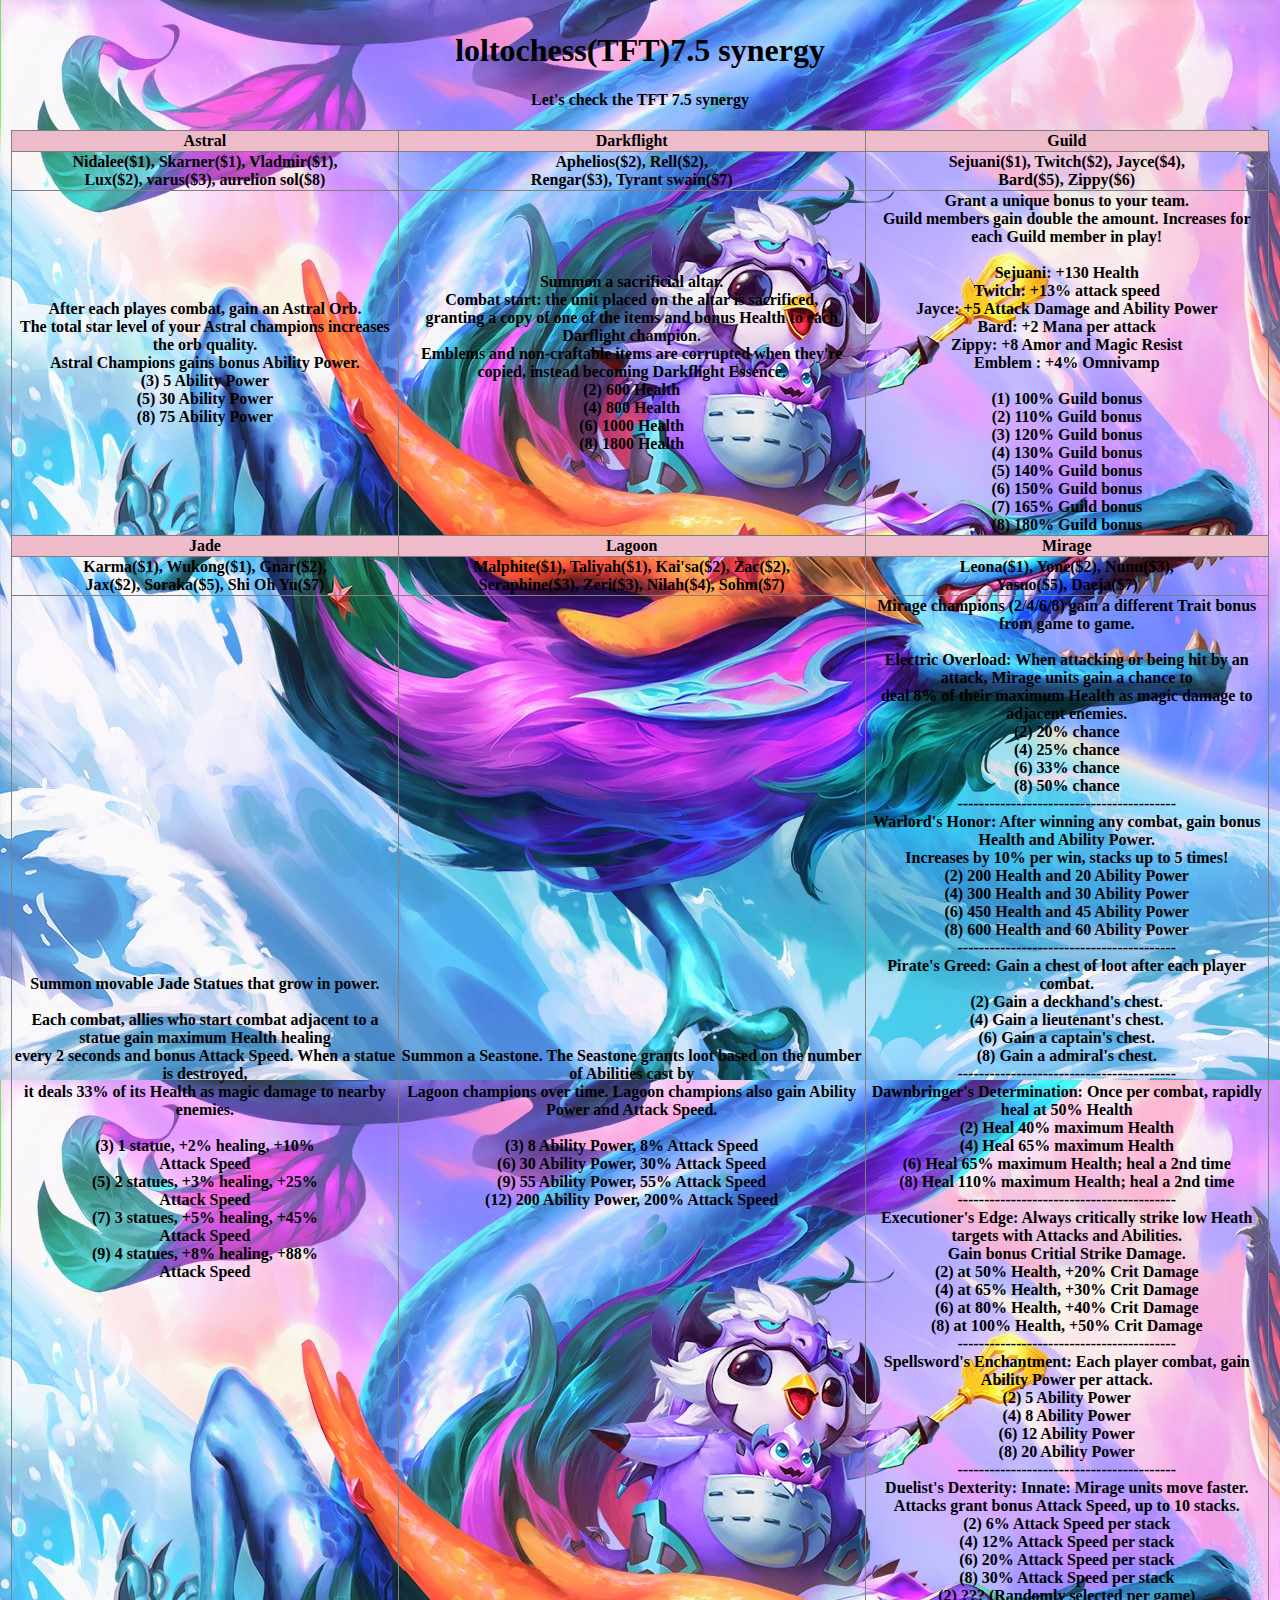
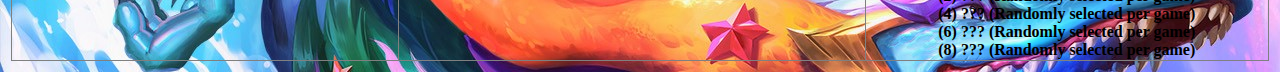
==== index_2.html @ e3ae06b5 "Add files via upload" ====
<!DOCTYPE html>
<html lang="ja">

<head>
	<meta charset="UTF=8">
	<meta name="viewport" content="width=device-width, innitial scale=1.0">
	<link rel="stylesheet" href="./style.css">
	<title>loltochess synergy</title>
</head>

<body>
	<h1>loltochess(TFT)7.5 synergy</h1>
	<h4>Let's check the TFT 7.5 synergy</h4>

<table border=1 id="trait">


<tr class="synergy">
		<th>Astral</th>
		<th>Darkflight</th>
		<th>Guild</th>
</tr>
<tr class="name">
		<th>
			Nidalee($1), 
			Skarner($1), 
			Vladmir($1), <br>
			Lux($2), 
			varus($3), 
			aurelion sol($8) 
		</th>
		<th>
				Aphelios($2), 
				Rell($2), <br>
				Rengar($3), 
				Tyrant swain($7)
		</th>
		<th>
				Sejuani($1), 
				Twitch($2), 
				Jayce($4),<br> 
				Bard($5),
				Zippy($6)
		</th>
	<tr class="Description">
		<th>
				After each playes combat, gain an Astral Orb. <br>
				The total star level of your Astral champions increases the orb quality.<br>
				Astral Champions gains bonus Ability Power.<br>
				(3) 5    Ability Power<br>
				(5) 30  Ability Power<br>
				(8) 75   Ability Power
		</th>
		<th>
				Summon a sacrificial altar.<br>
				Combat start: the unit placed on the altar is sacrificed, <br>
				granting a copy of one of the items and bonus Health to each Darflight champion.<br>
				Emblems and non-craftable items are corrupted when they're copied, instead becoming Darkflight Essence.<br>
				(2) 600  Health <br>
				(4) 800  Health <br>
				(6) 1000 Health <br>
				(8) 1800 Health 
		</th>
		<th>
				Grant a unique bonus to your team. <br>
				Guild members gain double the amount. Increases for each Guild member in play!<br>
				<br>

				Sejuani: +130 Health <br>
				Twitch: +13% attack speed <br>
				Jayce: +5 Attack Damage and Ability Power <br>
				Bard: +2 Mana per attack <br>
				Zippy: +8 Amor and Magic Resist <br>
				Emblem : +4% Omnivamp<br>
				<br>

				  (1) 100%  Guild bonus<br>
				  (2) 110%  Guild bonus<br>
				  (3) 120% Guild bonus<br>
				  (4) 130% Guild bonus<br>
				  (5) 140% Guild bonus<br>
				  (6) 150% Guild bonus<br>
				  (7) 165% Guild bonus<br>
				  (8) 180% Guild bonus
		</th>
	</tr>
</tr>
<tr class="synergy">
		<th>Jade</th>
		<th>Lagoon</th>
		<th>Mirage</th>
</tr>
<tr class="name">
		<th>
			Karma($1), 
			Wukong($1), 
			Gnar($2), <br>
			Jax($2), 
			Soraka($5), 
			Shi Oh Yu($7)
		</th>
		<th>
			Malphite($1), 
			Taliyah($1), 
			Kai'sa($2), 
			Zac($2), <br>
			Seraphine($3), 
			Zeri($3), 
			Nilah($4), 
			Sohm($7)
		</th>
		<th>
			Leona($1), 
			Yone($2), 
			Nunu($3), <br>
			Yasuo($5), 
			Daeja($7)
		</th>
</tr>
<tr class="Description">
	<th>
		Summon movable Jade Statues that grow in power.<br>
			<br>
			Each combat, allies who start combat adjacent to a statue gain maximum Health healing 
			<br>every 2 seconds and bonus Attack Speed. When a statue is destroyed,<br>
			 it deals 33% of its Health as magic damage to nearby enemies.
			 <br><br>
			 (3) 1 statue,   +2% healing, +10% <br>Attack Speed<br>
			 (5) 2 statues, +3% healing, +25% <br>Attack Speed<br>
			 (7) 3 statues, +5% healing, +45% <br>Attack Speed<br>
			 (9) 4 statues, +8% healing, +88% <br>Attack Speed
	</th>
	<th>
		Summon a Seastone. The Seastone grants loot based on the number of Abilities cast by<br>
			Lagoon champions over time. Lagoon champions also gain Ability Power and Attack Speed.<br>
			<br>
			(3) 8      Ability Power, 8% Attack Speed<br>
			(6) 30    Ability Power, 30% Attack Speed<br>
			(9) 55     Ability Power, 55% Attack Speed<br>
			(12) 200 Ability Power, 200% Attack Speed
	</th>
	<th>
		Mirage champions (2/4/6/8) gain a different Trait bonus from game to game.<br>
		<br>
		Electric Overload: When attacking or being hit by an attack, Mirage units gain a chance to<br> 
		deal 8% of their maximum Health as magic damage to adjacent enemies.<br>
		(2) 20% chance<br>
		(4) 25% chance<br>
		(6) 33% chance<br>
		(8) 50% chance<br>


		-----------------------------------------<br>
		Warlord's Honor: After winning any combat, gain bonus Health and Ability Power.<br>
		Increases by 10% per win, stacks up to 5 times!<br>
		(2) 200 Health and 20 Ability Power<br>
		(4) 300 Health and 30 Ability Power<br>
		(6) 450 Health and 45 Ability Power<br>
		(8) 600 Health and 60 Ability Power<br>
		-----------------------------------------<br>
		Pirate's Greed: Gain a chest of loot after each player combat.<br>
		(2) Gain a deckhand's chest.<br>
		(4) Gain a lieutenant's chest.<br>
		(6) Gain a captain's chest.<br>
		(8) Gain a admiral's chest.<br>
		-----------------------------------------<br>
		Dawnbringer's Determination: Once per combat, rapidly heal at 50% Health<br>
		(2) Heal 40% maximum Health<br>
		(4) Heal 65% maximum Health<br>
		(6) Heal 65% maximum Health; heal a 2nd time<br>
		(8) Heal 110% maximum Health; heal a 2nd time<br>
		-----------------------------------------<br>
		Executioner's Edge: Always critically strike low Heath targets with Attacks and Abilities. <br>Gain bonus Critial Strike Damage.<br>
		(2) at 50% Health, +20% Crit Damage<br>
		(4) at 65% Health, +30% Crit Damage<br>
		(6) at 80% Health, +40% Crit Damage<br>
		(8) at 100% Health, +50% Crit Damage<br>
		-----------------------------------------<br>
		Spellsword's Enchantment: Each player combat, gain Ability Power per attack.<br>
		(2) 5 Ability Power<br>
		(4) 8 Ability Power<br>
		(6) 12 Ability Power<br>
		(8) 20 Ability Power<br>
		-----------------------------------------<br>
		Duelist's Dexterity: Innate: Mirage units move faster.<br>
		Attacks grant bonus Attack Speed, up to 10 stacks.<br>
		(2) 6% Attack Speed per stack<br>
		(4) 12% Attack Speed per stack<br>
		(6) 20% Attack Speed per stack<br>
		(8) 30% Attack Speed per stack<br>
		(2) ??? (Randomly selected per game)<br>
		(4) ??? (Randomly selected per game)<br>
		(6) ??? (Randomly selected per game)<br>
		(8) ??? (Randomly selected per game)<br>
	</th>
</tr>
















</table>
</body>
</html>
---- style.css ----
h1{
	text-align: center;
	font-family: 'DynaPuff', cursive;
	font-style: bold;
	color: ;
}


body{
	background-image: url("./pictures/tft_2.jpg");
	color: ;
	font-family: 'DynaPuff', cursive;
	text-align: center;
	padding: 3px;
}


table{
	border-collapse: collapse;
}

.synergy{
	background-color: #eebbcb;
}


.name{
	background-color: ;
}
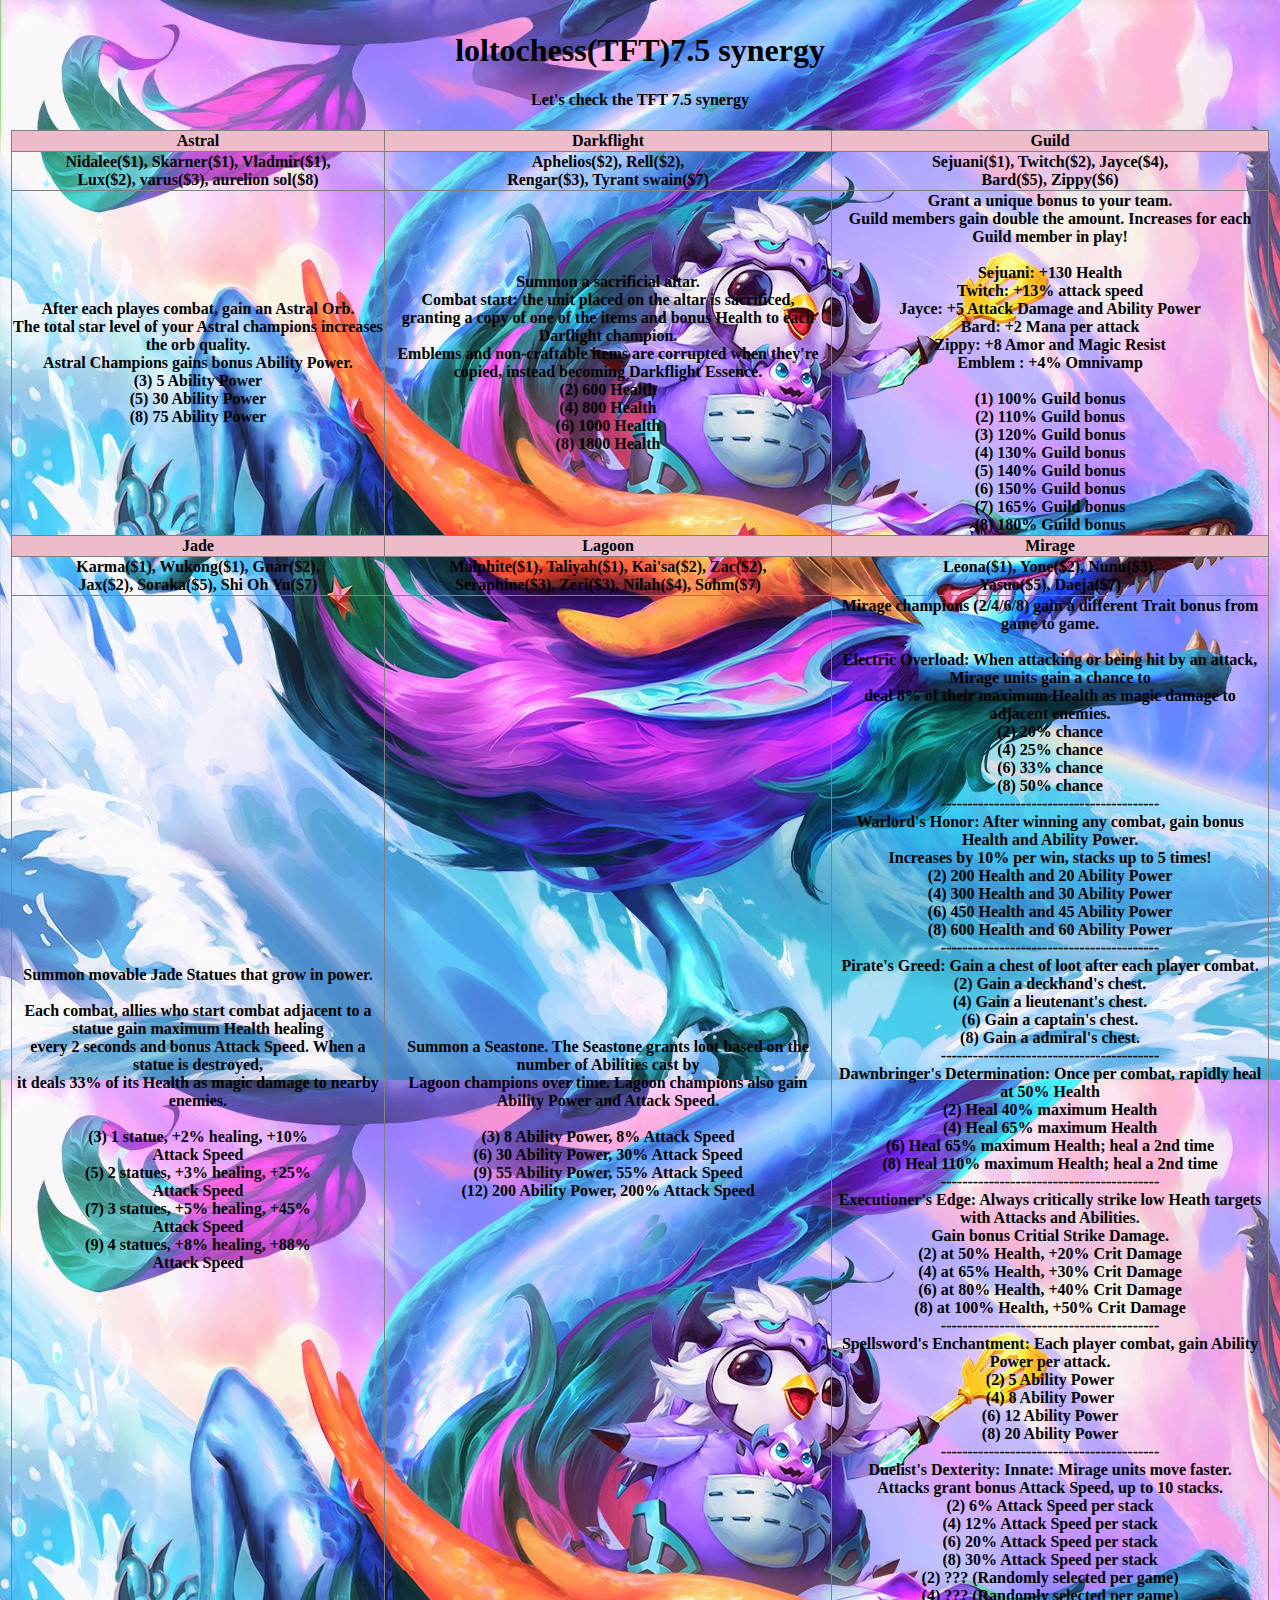
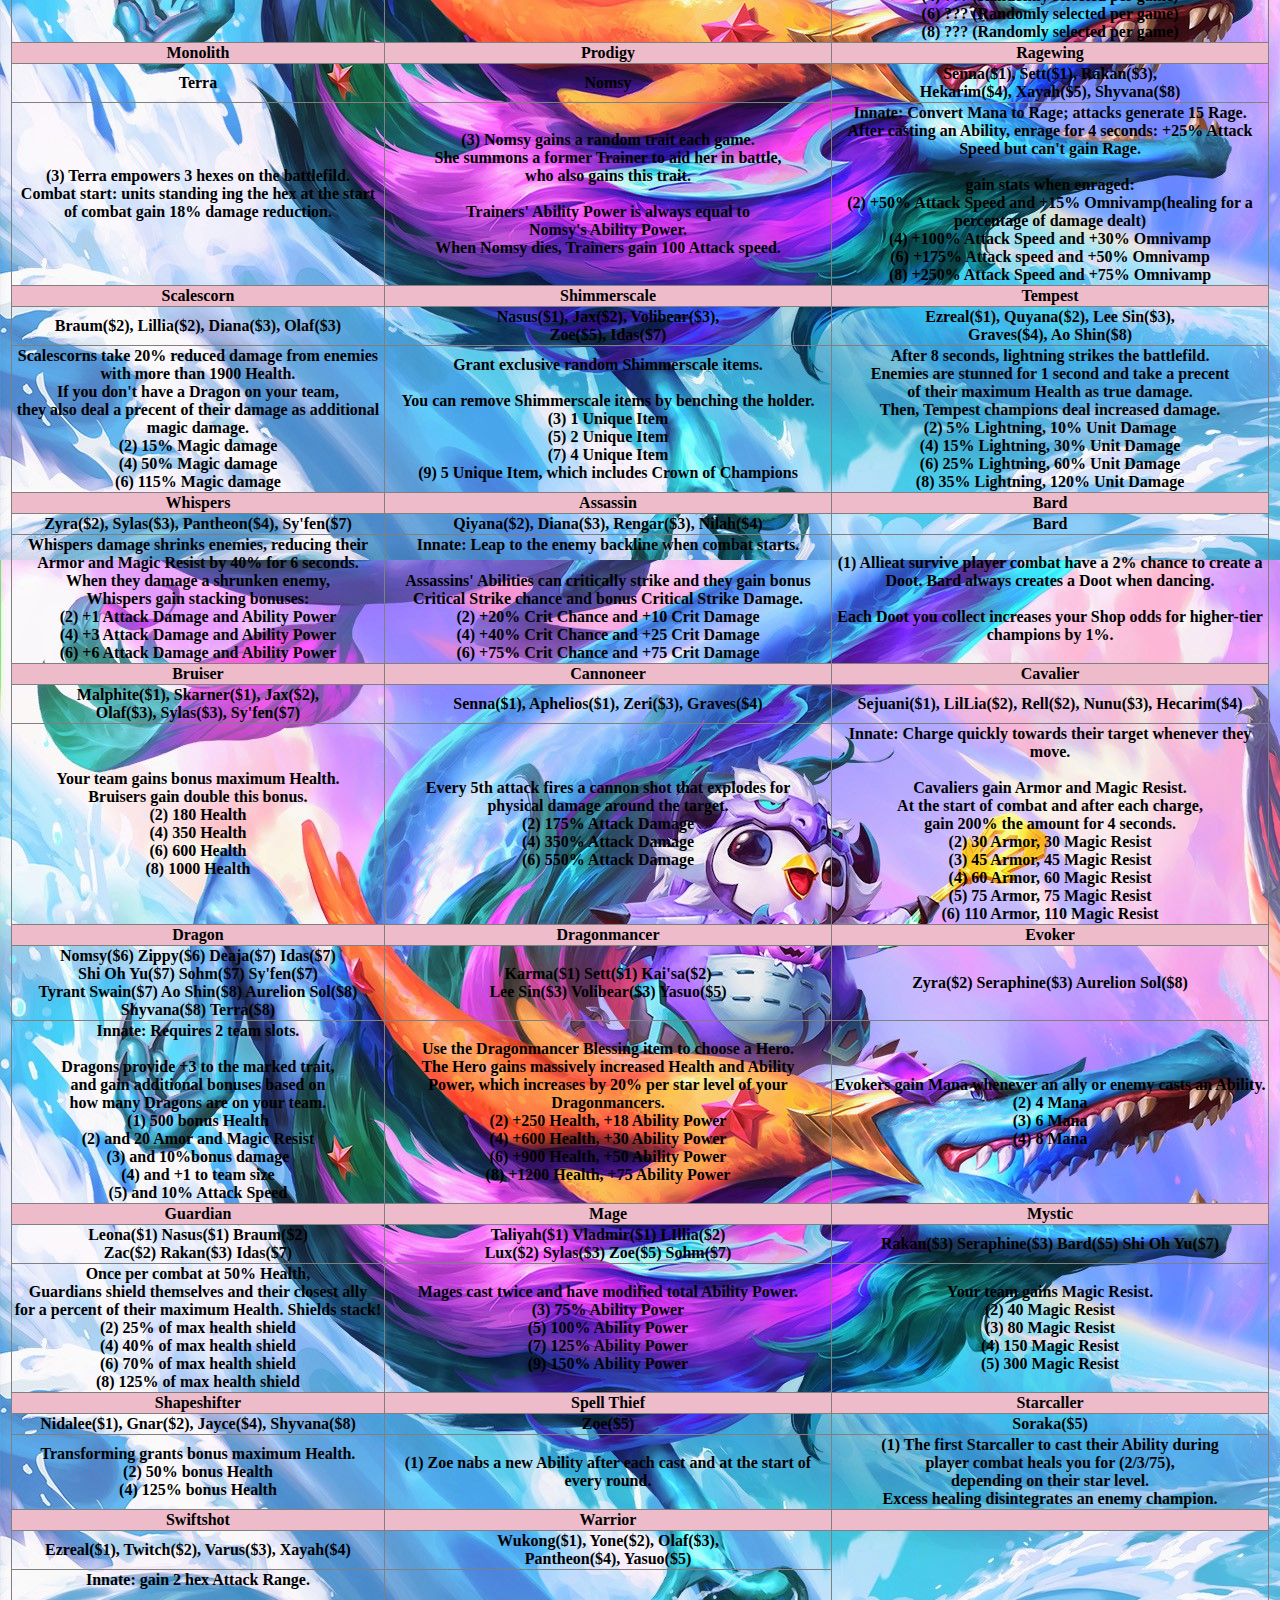
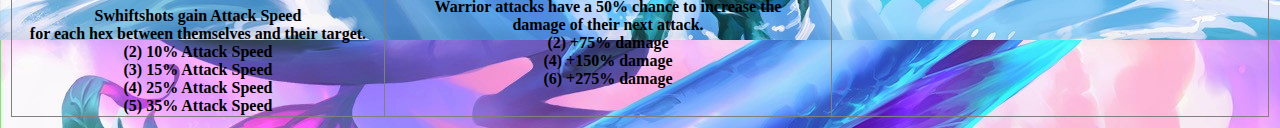
==== commit a134eb57: "Update index_2.html" ====
--- a/index_2.html
+++ b/index_2.html
@@ -194,22 +194,398 @@
 		(8) ??? (Randomly selected per game)<br>
 	</th>
 </tr>
-
-
-
-
-
-
-
-
-
-
-
-
-
-
-
-
+	<tr class="synergy">
+		<th>Monolith</th>
+		<th>Prodigy</th>
+		<th>Ragewing</th>
+	</tr>
+	<tr class="name">
+		<TH>
+			Terra
+		</TH>
+		<th>
+			Nomsy
+		</th>
+		<th>
+			Senna($1), 
+			Sett($1), 
+			Rakan($3), <br>
+			Hekarim($4), 
+			Xayah($5), 
+			Shyvana($8)
+		</th>
+	</tr>
+	<tr class="Description">
+		<th>
+			(3) Terra empowers 3 hexes on the battlefild.<br>
+			Combat start: units standing ing the hex at the start of combat gain 18% damage reduction.
+		</th>
+		<th>
+			(3) Nomsy gains a random trait each game. <br>
+			She summons a former Trainer to aid her in battle, <br>
+			who also gains this trait.
+			<br><br>
+			Trainers' Ability Power is always equal to<br>
+			Nomsy's Ability Power.<br>
+			When Nomsy dies, Trainers gain 100 Attack speed.
+		</th>
+		<th>
+			Innate: Convert Mana to Rage; attacks generate 15 Rage.<br>
+			After casting an Ability, enrage for 4 seconds: +25% Attack Speed but can't gain Rage.
+			<br><br>
+			gain stats when enraged:<br>
+			(2) +50% Attack Speed and +15% Omnivamp(healing for a percentage of damage dealt)<br>
+			(4) +100% Attack Speed and +30% Omnivamp<br>
+			(6) +175% Attack speed and +50% Omnivamp<br>
+			(8) +250% Attack Speed and +75% Omnivamp
+		</th>
+	<tr class="synergy">
+		<th>Scalescorn</th>
+		<th>Shimmerscale</th>
+		<th>Tempest</th>
+	</tr>
+	<tr class="name">
+		<th>
+			Braum($2),
+			Lillia($2), 
+			Diana($3),
+			Olaf($3)
+		</th>
+		<th>
+			Nasus($1), 
+			Jax($2), 
+			Volibear($3), <br>
+			Zoe($5), 
+			Idas($7)
+		</th>
+		<th>
+			Ezreal($1),
+			Quyana($2), 
+			Lee Sin($3), <br>
+			Graves($4), 
+			Ao Shin($8)
+		</th>
+	</tr>
+	<tr class="Description">
+		<th>
+			Scalescorns take 20% reduced damage from enemies with more than 1900 Health.<br>
+			If you don't have a Dragon on your team, <br>
+			they also deal a precent of their damage as additional magic damage.<br>
+			(2) 15%  Magic damage<br>
+			(4) 50% Magic damage<br>
+			(6) 115% Magic damage<br>
+		</th>
+		<th>
+			Grant exclusive random Shimmerscale items.<br><br>
+			You can remove Shimmerscale items by benching the holder.<br>
+			(3) 1 Unique Item<br>
+			(5) 2 Unique Item<br>
+			(7) 4 Unique Item<br>
+			(9) 5 Unique Item, which includes Crown of Champions
+		</th>
+		<th>
+			After 8 seconds, lightning strikes the battlefild.<br>
+			Enemies are stunned for 1 second and take a precent<br>
+			of their maximum Health as true damage. <br>
+			Then, Tempest champions deal increased damage.<br>
+			(2) 5% Lightning, 10% Unit Damage<br>
+			(4) 15% Lightning, 30% Unit Damage<br>
+			(6) 25% Lightning, 60% Unit Damage<br>
+			(8) 35% Lightning, 120% Unit Damage<br>
+		</th>
+	</tr>
+	<tr class="synergy">
+		<th>Whispers</th>
+		<th>Assassin</th>
+		<th>Bard</th>
+	</tr>
+	<tr class="name">
+		<th>
+			Zyra($2),
+			Sylas($3),
+			Pantheon($4),
+			Sy'fen($7)
+		</th>
+		<th>
+			Qiyana($2),
+			Diana($3),
+			Rengar($3), 
+			Nilah($4)
+		</th>
+		<th>
+			Bard
+		</th>
+	</tr>
+	<tr class="Description">
+		<th>
+			Whispers damage shrinks enemies, reducing their Armor and Magic Resist by 40% for 6 seconds.<br>
+			When they damage a shrunken enemy,<br>
+			Whispers gain stacking bonuses:<br>
+			(2) +1 Attack Damage and Ability Power<br>
+			(4) +3 Attack Damage and Ability Power<br>
+			(6) +6 Attack Damage and Ability Power<br>
+		</th>
+		<th>
+			Innate: Leap to the enemy backline when combat starts.<br><br>
+			Assassins' Abilities can critically strike and they gain bonus Critical Strike chance and bonus Critical Strike Damage.<br>
+			(2) +20% Crit Chance and +10 Crit Damage<br>
+			(4) +40% Crit Chance and +25 Crit Damage<br>
+			(6) +75% Crit Chance and +75 Crit Damage
+		</th>
+		<th>
+			(1) Allieat survive player combat have a 2% chance to create a Doot. Bard always creates a Doot when dancing.<br><br>
+			Each Doot you collect increases your Shop odds for higher-tier champions by 1%.
+		</th>
+	</tr>
+	<tr class="synergy">
+		<th>Bruiser</th>
+		<th>Cannoneer</th>
+		<th>Cavalier</th>
+	</tr>
+	<tr class="name">
+		<th>
+			Malphite($1),
+			Skarner($1),
+			Jax($2), <br>
+			Olaf($3), 
+			Sylas($3), 
+			Sy'fen($7)
+		</th>
+		<th>
+			Senna($1),
+			Aphelios($1),
+			Zeri($3),
+			Graves($4)
+		</th>
+		<th>
+			Sejuani($1),
+			LilLia($2),
+			Rell($2),
+			Nunu($3),
+			Hecarim($4)
+		</th>
+	</tr>
+	<tr class="Description">
+		<th>
+			Your team gains bonus maximum Health. <br>
+			Bruisers gain double this bonus.<br>
+			(2) 180 Health<br>
+			(4) 350 Health<br>
+			(6) 600 Health<br>
+			(8) 1000 Health
+		</th>
+		<th>
+			Every 5th attack fires a cannon shot that explodes for<br>
+			physical damage around the target.<br>
+			(2) 175% Attack Damage<br>
+			(4) 350% Attack Damage<br>
+			(6) 550% Attack Damage
+		</th>
+		<th>
+			Innate: Charge quickly towards their target whenever they move.
+			<br><br>
+			Cavaliers gain Armor and Magic Resist. <br>
+			At the start of combat and after each charge, <br>
+			gain 200% the amount for 4 seconds.<br>
+			(2) 30 Armor, 30 Magic Resist<br>
+			(3) 45 Armor, 45 Magic Resist<br>
+			(4) 60 Armor, 60 Magic Resist<br>
+			(5) 75 Armor, 75 Magic Resist<br>
+			(6) 110 Armor, 110 Magic Resist
+		</th>
+	</tr>
+	<tr class="synergy">
+		<th>Dragon</th>
+		<th>Dragonmancer</th>
+		<th>Evoker</th>
+	</tr>
+	<tr class="name">
+		<th>
+			Nomsy($6)	
+			Zippy($6)
+			Deaja($7)
+			Idas($7)<br>
+			Shi Oh Yu($7)
+			Sohm($7)
+			Sy'fen($7)<br>
+			Tyrant Swain($7)
+			Ao Shin($8)
+			Aurelion Sol($8)<br>
+			Shyvana($8)
+			Terra($8)
+		</th>
+		<th>
+			Karma($1)
+			Sett($1)
+			Kai'sa($2)<br>
+			Lee Sin($3)
+			Volibear($3)
+			Yasuo($5)
+		</th>
+		<th>
+			Zyra($2)
+			Seraphine($3)
+			Aurelion Sol($8)
+		</th>
+	</tr>
+	<tr class="Description">
+		<th>
+			Innate: Requires 2 team slots.<br><br>
+
+			Dragons provide +3 to the marked trait, <br>
+			and gain additional bonuses based on<br>
+			how many Dragons are on your team.<br>
+			(1) 500 bonus Health<br>
+			(2) and 20 Amor and Magic Resist<br>
+			(3) and 10%bonus damage<br>
+			(4) and +1 to team size<br>
+			(5) and 10% Attack Speed<br>
+		</th>
+		<th>
+			Use the Dragonmancer Blessing item to choose a Hero.<br>
+			The Hero gains massively increased Health and Ability <br>
+			Power, which increases by 20% per star level of your Dragonmancers.<br>
+			(2) +250 Health, +18 Ability Power<br>
+			(4) +600 Health, +30 Ability Power<br>
+			(6) +900 Health, +50 Ability Power<br>
+			(8) +1200 Health, +75 Ability Power
+		</th>
+		<th>
+			Evokers gain Mana whenever an ally or enemy casts an Ability.<br>
+			(2) 4 Mana<br>
+			(3) 6 Mana<br>
+			(4) 8 Mana
+		</th>
+	</tr>
+	<tr class="synergy">
+		<th>Guardian</th>
+		<th>Mage</th>
+		<th>Mystic</th>
+	</tr>
+	<tr class="name">
+		<th>
+			Leona($1)
+			Nasus($1)
+			Braum($2)<br>
+			Zac($2)
+			Rakan($3)
+			Idas($7)
+		</th>
+		<th>
+			Taliyah($1)
+			Vladmir($1)
+			LIllia($2)<br>
+			Lux($2)
+			Sylas($3)
+			Zoe($5)
+			Sohm($7)
+		</th>
+		<th>
+			Rakan($3)
+			Seraphine($3)
+			Bard($5)
+			Shi Oh Yu($7)
+		</th>
+	</tr>
+	<tr class="Description">
+		<th>
+			Once per combat at 50% Health, <br>
+			Guardians shield themselves and their closest ally <br>
+			for a percent of their maximum Health. Shields stack!<br>
+			(2) 25% of max health shield<br>
+			(4) 40% of max health shield<br>
+			(6) 70% of max health shield<br>
+			(8) 125% of max health shield
+		</th>
+		<th>
+			Mages cast twice and have modified total Ability Power.<br>
+			(3) 75% Ability Power<br>
+			(5) 100% Ability Power<br>
+			(7) 125% Ability Power<br>
+			(9) 150% Ability Power
+		</th>
+		<th>
+			Your team gains Magic Resist.<br>
+			(2) 40 Magic Resist<br>
+			(3) 80 Magic Resist<br>
+			(4) 150 Magic Resist<br>
+			(5) 300 Magic Resist
+		</th>
+	</tr>
+	<tr class="synergy">
+		<th>Shapeshifter</th>
+		<th>Spell Thief</th>
+		<th>Starcaller</th>
+	</tr>
+	<tr class="name">
+		<th>
+			Nidalee($1),
+			Gnar($2),
+			Jayce($4),
+			Shyvana($8)
+		</th>
+		<th>
+			Zoe($5)
+		</th>
+		<th>
+			Soraka($5)
+		</th>
+	</tr>
+	<tr class="Description">
+		<th>
+			Transforming grants bonus maximum Health.<br>
+			(2) 50% bonus Health<br>
+			(4) 125% bonus Health
+		</th>
+		<th>
+			(1) Zoe nabs a new Ability after each cast and at the start of every round.
+		</th>
+		<th>
+			(1) The first Starcaller to cast their Ability during <br>
+			player combat heals you for (2/3/75), <br>
+			depending on their star level. <br>
+			Excess healing disintegrates an enemy champion.
+		</th>
+	</tr>
+	<tr class="synergy">
+		<th>Swiftshot</th>
+		<th>Warrior</th>
+		<th></th>
+	</tr>
+	<tr class="name">
+		<th>
+			Ezreal($1),
+			Twitch($2),
+			Varus($3),
+			Xayah($4)
+		</th>
+		<th>
+			Wukong($1),
+			Yone($2),
+			Olaf($3),<br>
+			Pantheon($4),
+			Yasuo($5)
+		</th>
+	</tr>
+	<tr class="Description">
+		<th>
+			Innate: gain 2 hex Attack Range.
+			<br><br>
+			Swhiftshots gain Attack Speed <br>
+			for each hex between themselves and their target.<br>
+			(2) 10% Attack Speed<br>
+			(3) 15% Attack Speed<br>
+			(4) 25% Attack Speed<br>
+			(5) 35% Attack Speed
+		</th>
+		<th>
+			Warrior attacks have a 50% chance to increase the<br>
+			damage of their next attack.<br>
+			(2) +75% damage<br>
+			(4) +150% damage<br>
+			(6) +275% damage
+		</th>
+	</tr>
 </table>
 </body>
-</html>+</html>
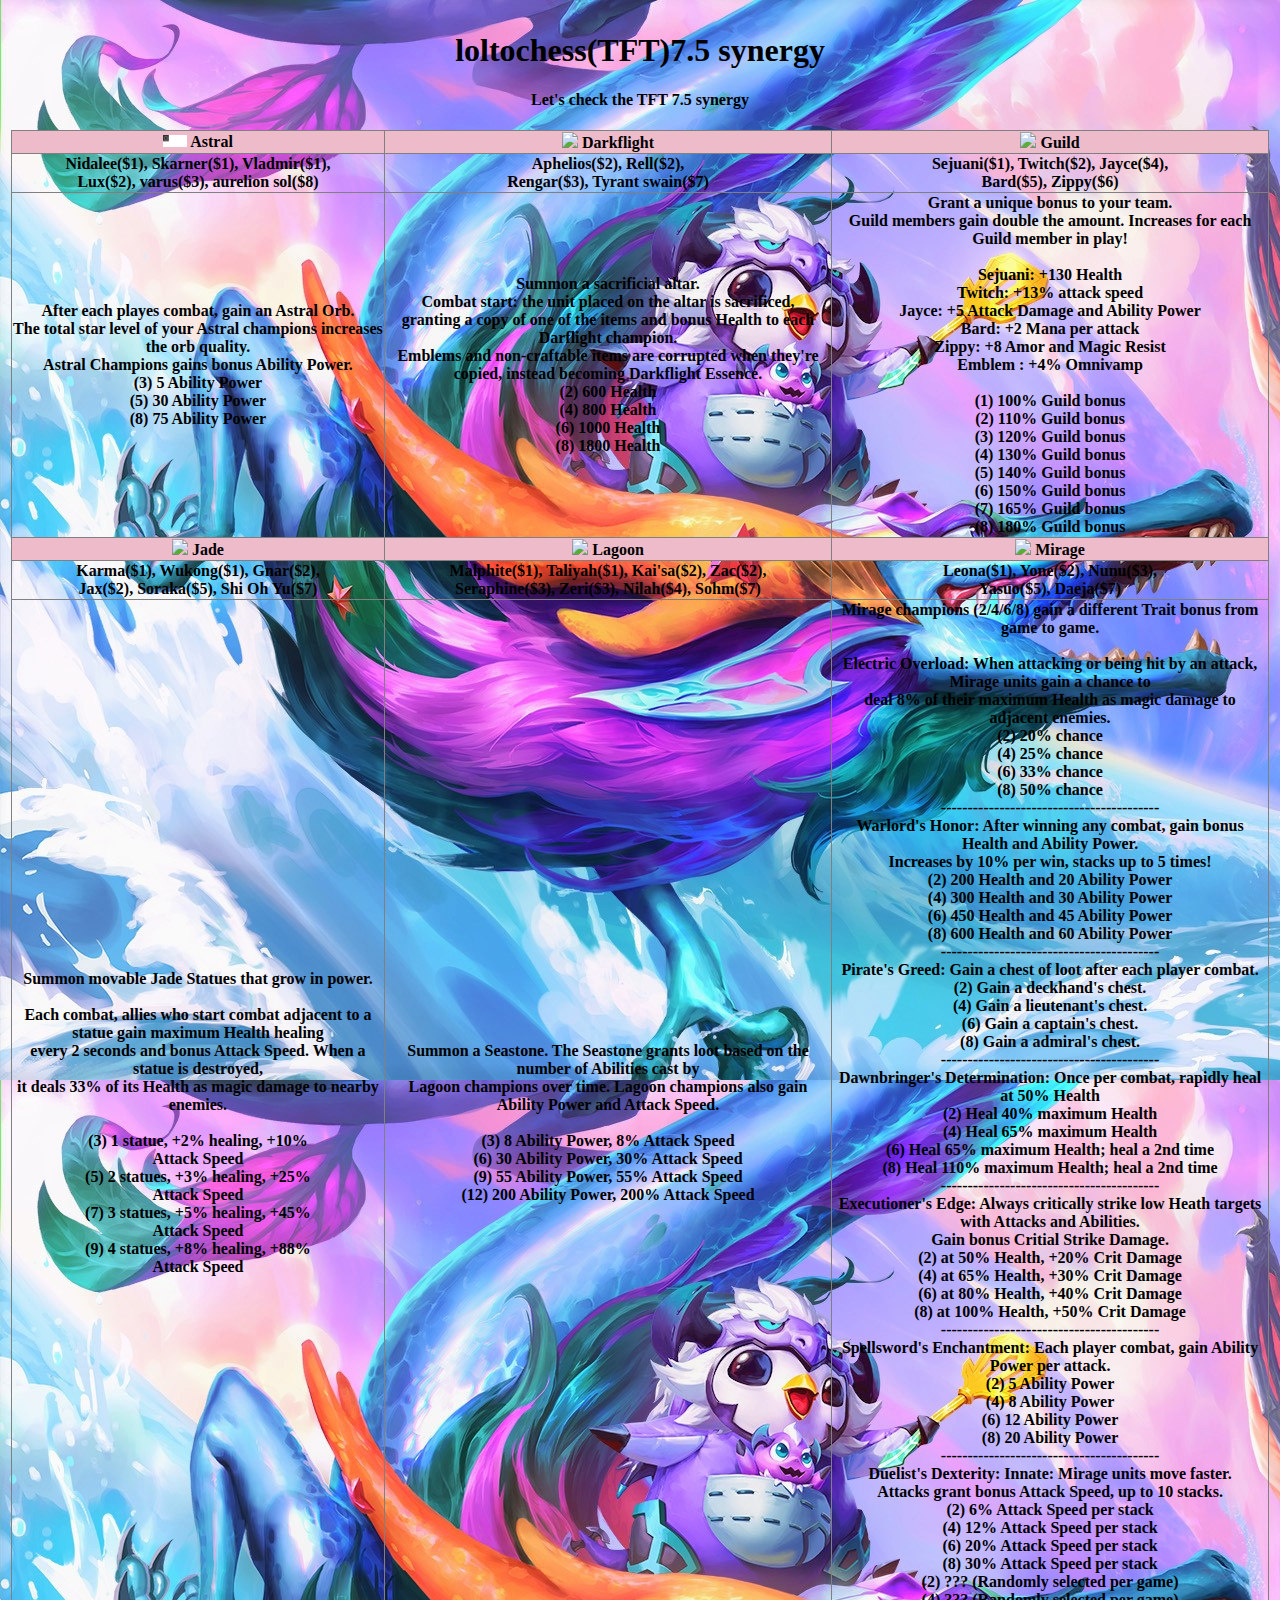
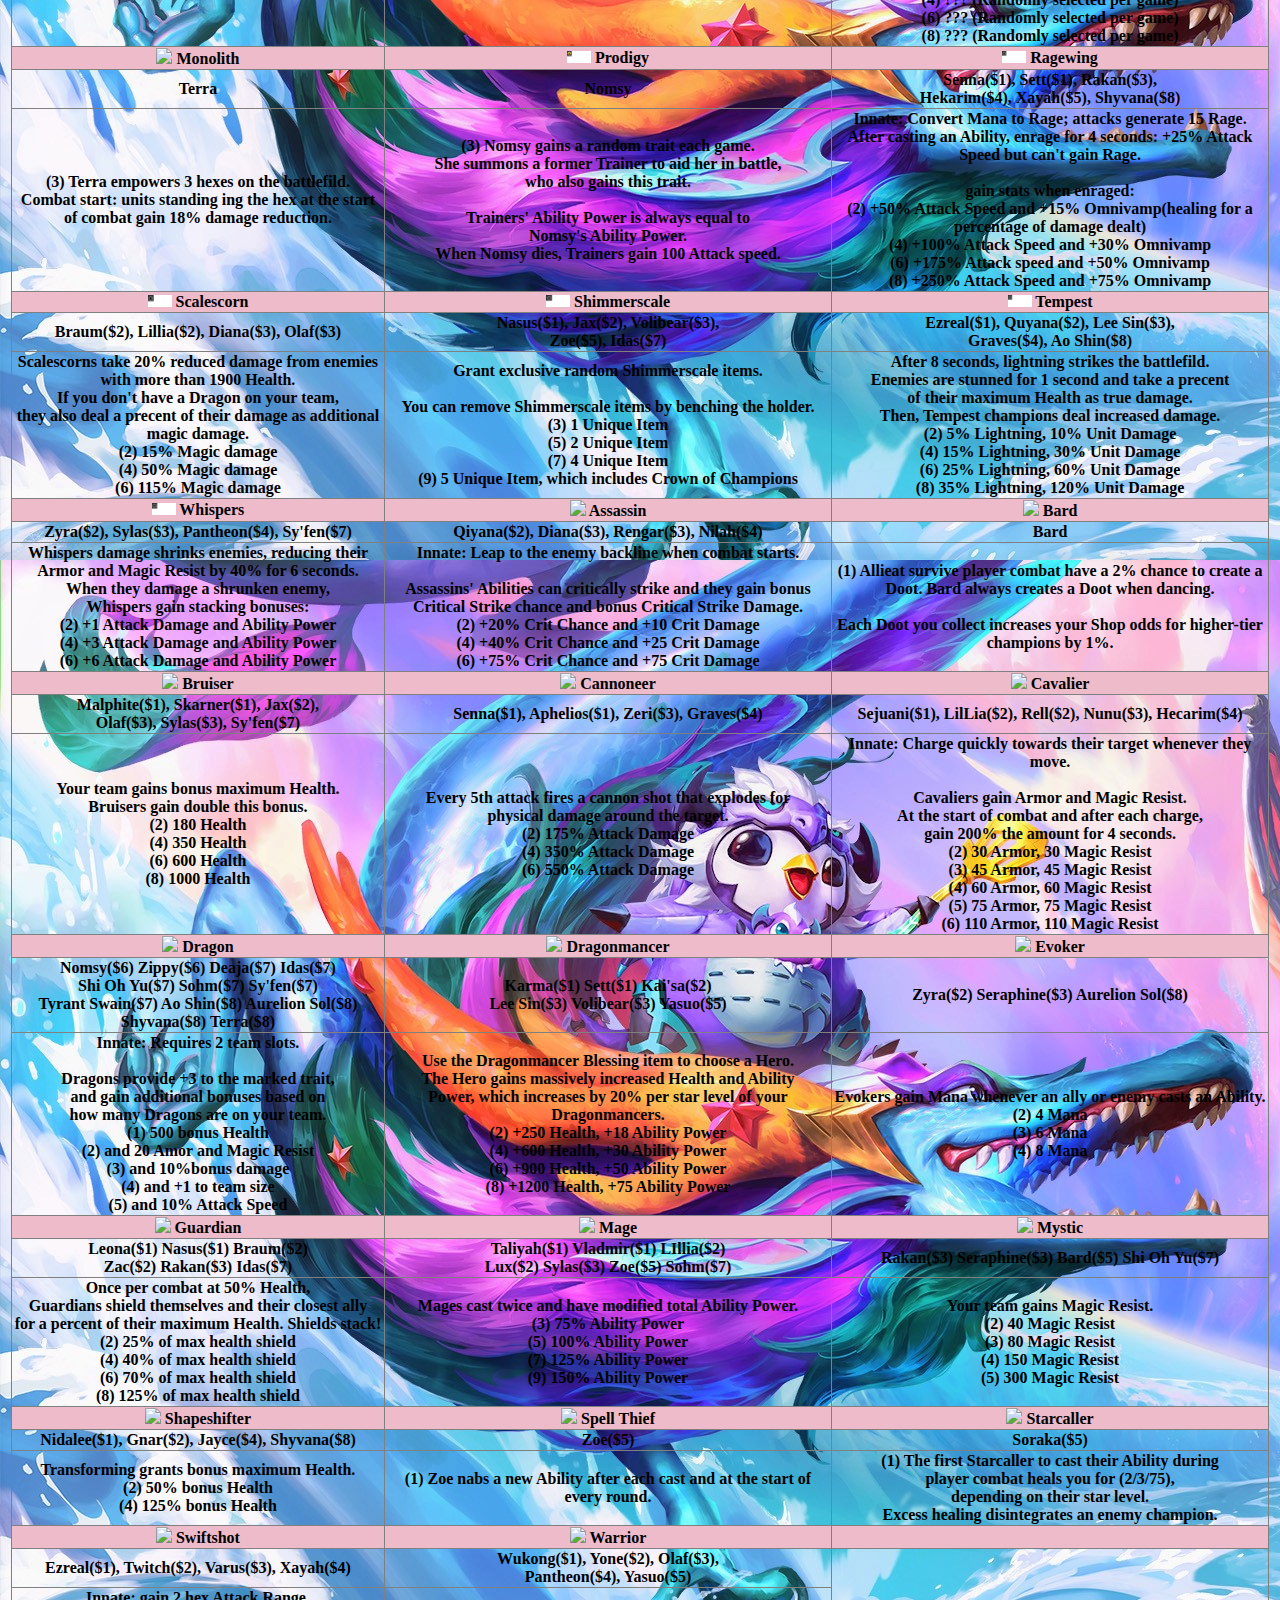
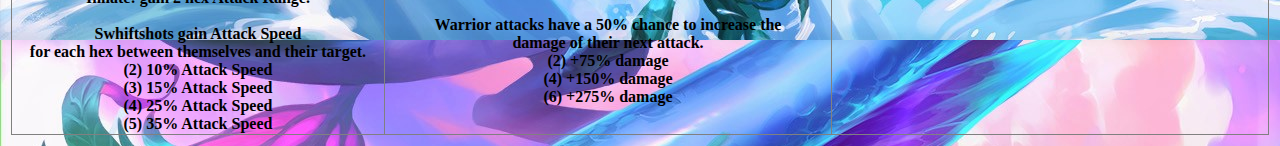
==== commit 7c721fff: "Add files via upload" ====
--- a/index_2.html
+++ b/index_2.html
@@ -16,9 +16,18 @@
 
 
 <tr class="synergy">
-		<th>Astral</th>
-		<th>Darkflight</th>
-		<th>Guild</th>
+		<th>
+			<img src="./pictures/astral.png" width="24px" display: block; margin="auto">
+			Astral
+		</th>
+		<th>
+			<img src="./pictures/darkflight.png" width="24px" display: block; margin="auto">
+			Darkflight
+		</th>
+		<th>
+			<img src="./pictures/Guild.png" width="24px" display: block; margin="auto">
+			Guild
+		</th>
 </tr>
 <tr class="name">
 		<th>
@@ -86,9 +95,18 @@
 	</tr>
 </tr>
 <tr class="synergy">
-		<th>Jade</th>
-		<th>Lagoon</th>
-		<th>Mirage</th>
+		<th>
+			<img src="./pictures/Jade.png" width="24px" display: block; margin="auto">
+			Jade
+		</th>
+		<th>
+			<img src="./pictures/Lagoon.png" width="24px" display: block; margin="auto">
+			Lagoon
+		</th>
+		<th>
+			<img src="./pictures/Mirage.png" width="24px" display: block; margin="auto">
+			Mirage
+		</th>
 </tr>
 <tr class="name">
 		<th>
@@ -120,24 +138,24 @@
 <tr class="Description">
 	<th>
 		Summon movable Jade Statues that grow in power.<br>
-			<br>
-			Each combat, allies who start combat adjacent to a statue gain maximum Health healing 
-			<br>every 2 seconds and bonus Attack Speed. When a statue is destroyed,<br>
-			 it deals 33% of its Health as magic damage to nearby enemies.
-			 <br><br>
-			 (3) 1 statue,   +2% healing, +10% <br>Attack Speed<br>
-			 (5) 2 statues, +3% healing, +25% <br>Attack Speed<br>
-			 (7) 3 statues, +5% healing, +45% <br>Attack Speed<br>
-			 (9) 4 statues, +8% healing, +88% <br>Attack Speed
+		<br>
+		Each combat, allies who start combat adjacent to a statue gain maximum Health healing 
+		<br>every 2 seconds and bonus Attack Speed. When a statue is destroyed,<br>
+		it deals 33% of its Health as magic damage to nearby enemies.
+		<br><br>
+		(3) 1 statue,   +2% healing, +10% <br>Attack Speed<br>
+		(5) 2 statues, +3% healing, +25% <br>Attack Speed<br>
+		(7) 3 statues, +5% healing, +45% <br>Attack Speed<br>
+		(9) 4 statues, +8% healing, +88% <br>Attack Speed
 	</th>
 	<th>
 		Summon a Seastone. The Seastone grants loot based on the number of Abilities cast by<br>
-			Lagoon champions over time. Lagoon champions also gain Ability Power and Attack Speed.<br>
-			<br>
-			(3) 8      Ability Power, 8% Attack Speed<br>
-			(6) 30    Ability Power, 30% Attack Speed<br>
-			(9) 55     Ability Power, 55% Attack Speed<br>
-			(12) 200 Ability Power, 200% Attack Speed
+		Lagoon champions over time. Lagoon champions also gain Ability Power and Attack Speed.<br>
+		<br>
+		(3) 8      Ability Power, 8% Attack Speed<br>
+		(6) 30    Ability Power, 30% Attack Speed<br>
+		(9) 55     Ability Power, 55% Attack Speed<br>
+		(12) 200 Ability Power, 200% Attack Speed
 	</th>
 	<th>
 		Mirage champions (2/4/6/8) gain a different Trait bonus from game to game.<br>
@@ -195,9 +213,18 @@
 	</th>
 </tr>
 	<tr class="synergy">
-		<th>Monolith</th>
-		<th>Prodigy</th>
-		<th>Ragewing</th>
+		<th>
+			<img src="./pictures/Monolith.png" width="24px" display: block; margin="auto">
+			Monolith
+		</th>
+		<th>
+			<img src="./pictures/Prodigy.png" width="24px" display: block; margin="auto">
+			Prodigy
+		</th>
+		<th>
+			<img src="./pictures/Ragewing.png" width="24px" display: block; margin="auto">
+			Ragewing
+		</th>
 	</tr>
 	<tr class="name">
 		<TH>
@@ -240,9 +267,18 @@
 			(8) +250% Attack Speed and +75% Omnivamp
 		</th>
 	<tr class="synergy">
-		<th>Scalescorn</th>
-		<th>Shimmerscale</th>
-		<th>Tempest</th>
+		<th>
+			<img src="./pictures/Scalescorn.png" width="24px" display: block; margin="auto">
+			Scalescorn
+		</th>
+		<th>
+			<img src="./pictures/Shimmerscale.png" width="24px" display: block; margin="auto">
+			Shimmerscale
+		</th>
+		<th>
+			<img src="./pictures/Tempest.png" width="24px" display: block; margin="auto">
+			Tempest
+		</th>
 	</tr>
 	<tr class="name">
 		<th>
@@ -295,9 +331,18 @@
 		</th>
 	</tr>
 	<tr class="synergy">
-		<th>Whispers</th>
-		<th>Assassin</th>
-		<th>Bard</th>
+		<th>
+			<img src="./pictures/Whispers.png" width="24px" display: block; margin="auto">
+			Whispers
+		</th>
+		<th>
+			<img src="./pictures/Assassin.png" width="24px" display: block; margin="auto">
+			Assassin
+		</th>
+		<th>
+			<img src="./pictures/Bard.png" width="24px" display: block; margin="auto">
+			Bard
+		</th>
 	</tr>
 	<tr class="name">
 		<th>
@@ -338,9 +383,18 @@
 		</th>
 	</tr>
 	<tr class="synergy">
-		<th>Bruiser</th>
-		<th>Cannoneer</th>
-		<th>Cavalier</th>
+		<th>	
+			<img src="./pictures/synergy.png" width="24px" display: block; margin="auto">
+			Bruiser
+		</th>
+		<th>
+			<img src="./pictures/Cannoneer.png" width="24px" display: block; margin="auto">
+			Cannoneer
+		</th>
+		<th>
+			<img src="./pictures/Cavalier.png" width="24px" display: block; margin="auto">
+			Cavalier
+		</th>
 	</tr>
 	<tr class="name">
 		<th>
@@ -395,9 +449,18 @@
 		</th>
 	</tr>
 	<tr class="synergy">
-		<th>Dragon</th>
-		<th>Dragonmancer</th>
-		<th>Evoker</th>
+		<th>
+			<img src="./pictures/Dragon.png" width="24px" display: block; margin="auto">
+			Dragon
+		</th>
+		<th>
+			<img src="./pictures/Dragonmancer.png" width="24px" display: block; margin="auto">
+			Dragonmancer
+		</th>
+		<th>
+			<img src="./pictures/Evoker.png" width="24px" display: block; margin="auto">
+			Evoker
+		</th>
 	</tr>
 	<tr class="name">
 		<th>
@@ -458,9 +521,18 @@
 		</th>
 	</tr>
 	<tr class="synergy">
-		<th>Guardian</th>
-		<th>Mage</th>
-		<th>Mystic</th>
+		<th>
+			<img src="./pictures/Guardian.png" width="24px" display: block; margin="auto">
+			Guardian
+		</th>
+		<th>
+			<img src="./pictures/mage.png" width="24px" display: block; margin="auto">
+			Mage
+		</th>
+		<th>
+			<img src="./pictures/Mystic.png" width="24px" display: block; margin="auto">
+			Mystic
+		</th>
 	</tr>
 	<tr class="name">
 		<th>
@@ -513,9 +585,18 @@
 		</th>
 	</tr>
 	<tr class="synergy">
-		<th>Shapeshifter</th>
-		<th>Spell Thief</th>
-		<th>Starcaller</th>
+		<th>
+			<img src="./pictures/Shapeshifter.png" width="24px" display: block; margin="auto">
+			Shapeshifter
+		</th>
+		<th>
+			<img src="./pictures/spell_thief.png" width="24px" display: block; margin="auto">
+			Spell Thief
+		</th>
+		<th>
+			<img src="./pictures/Starcallerr.png" width="24px" display: block; margin="auto">
+			Starcaller
+	</th>
 	</tr>
 	<tr class="name">
 		<th>
@@ -548,8 +629,14 @@
 		</th>
 	</tr>
 	<tr class="synergy">
-		<th>Swiftshot</th>
-		<th>Warrior</th>
+		<th>
+			<img src="./pictures/Swiftshot.png" width="24px" display: block; margin="auto">
+			Swiftshot
+		</th>
+		<th>
+			<img src="./pictures/Warrior.png" width="24px" display: block; margin="auto">
+			Warrior
+		</th>
 		<th></th>
 	</tr>
 	<tr class="name">
@@ -588,4 +675,4 @@
 	</tr>
 </table>
 </body>
-</html>
+</html>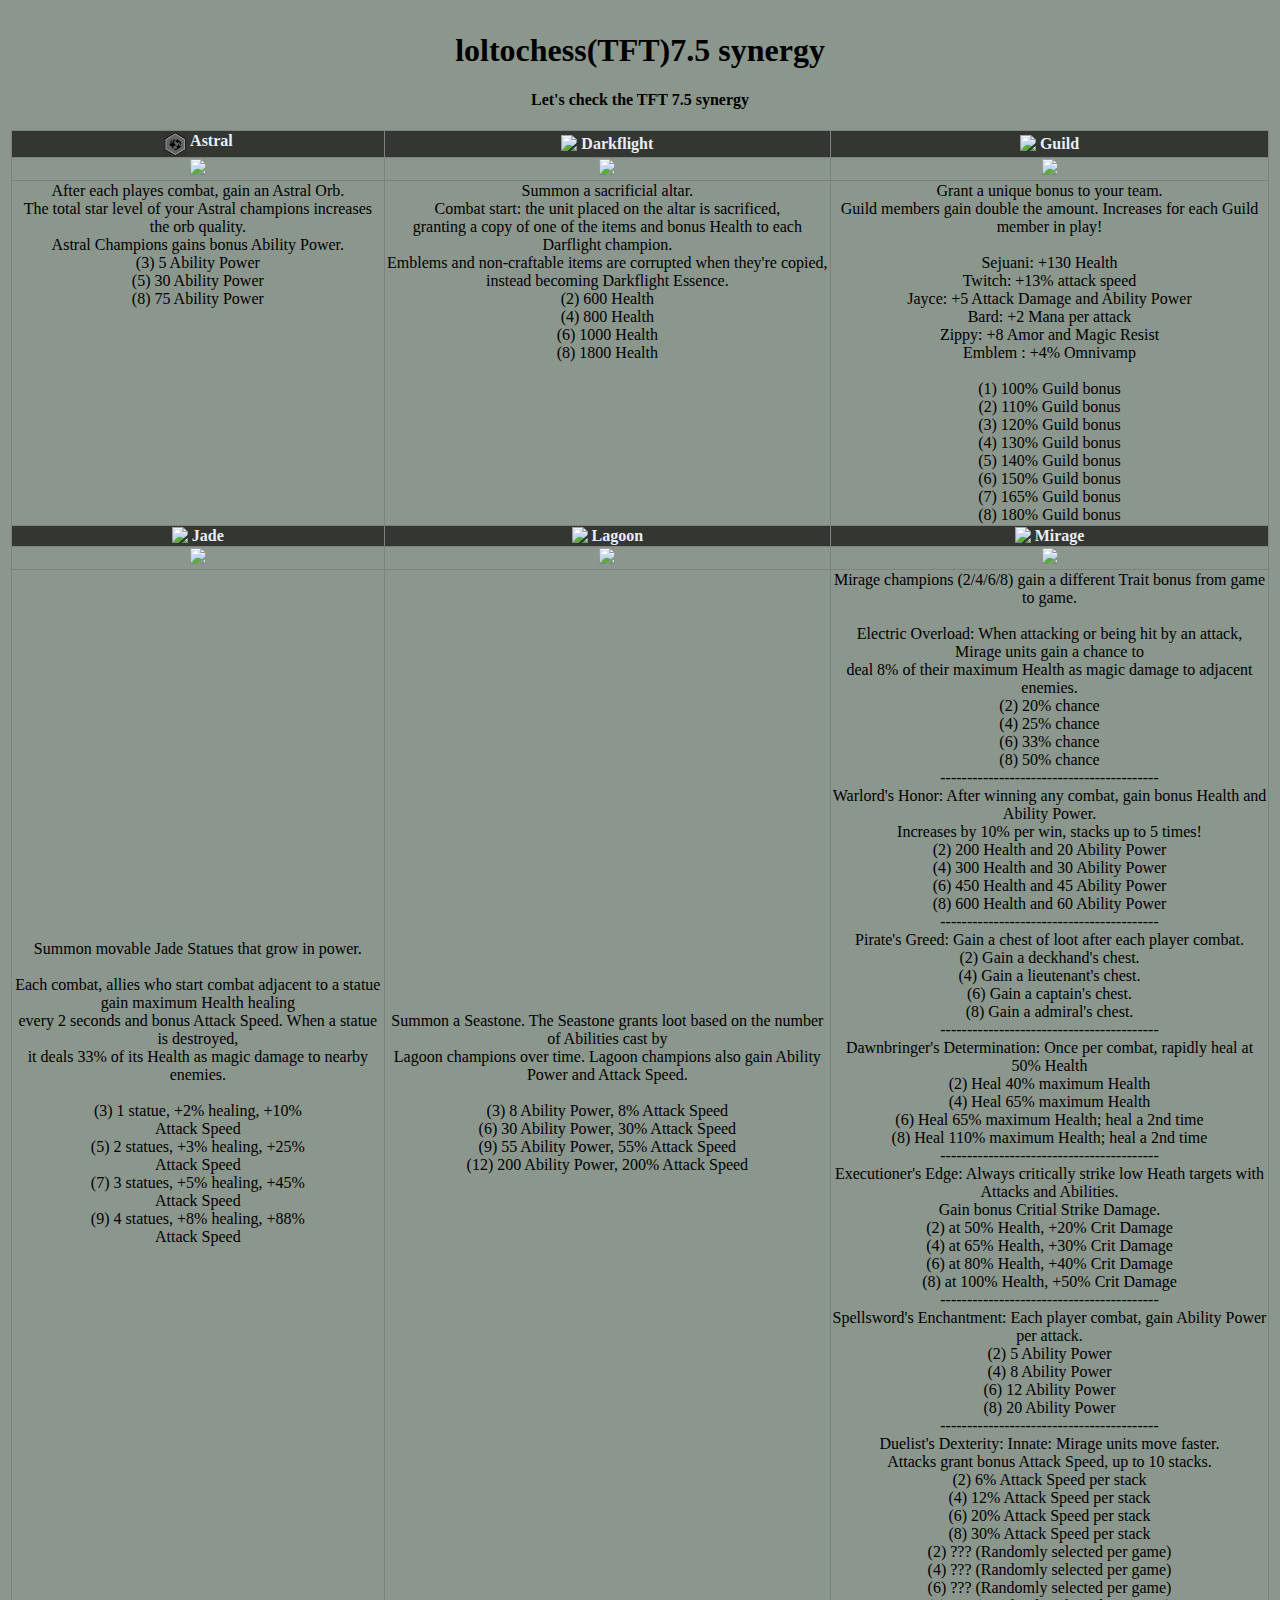
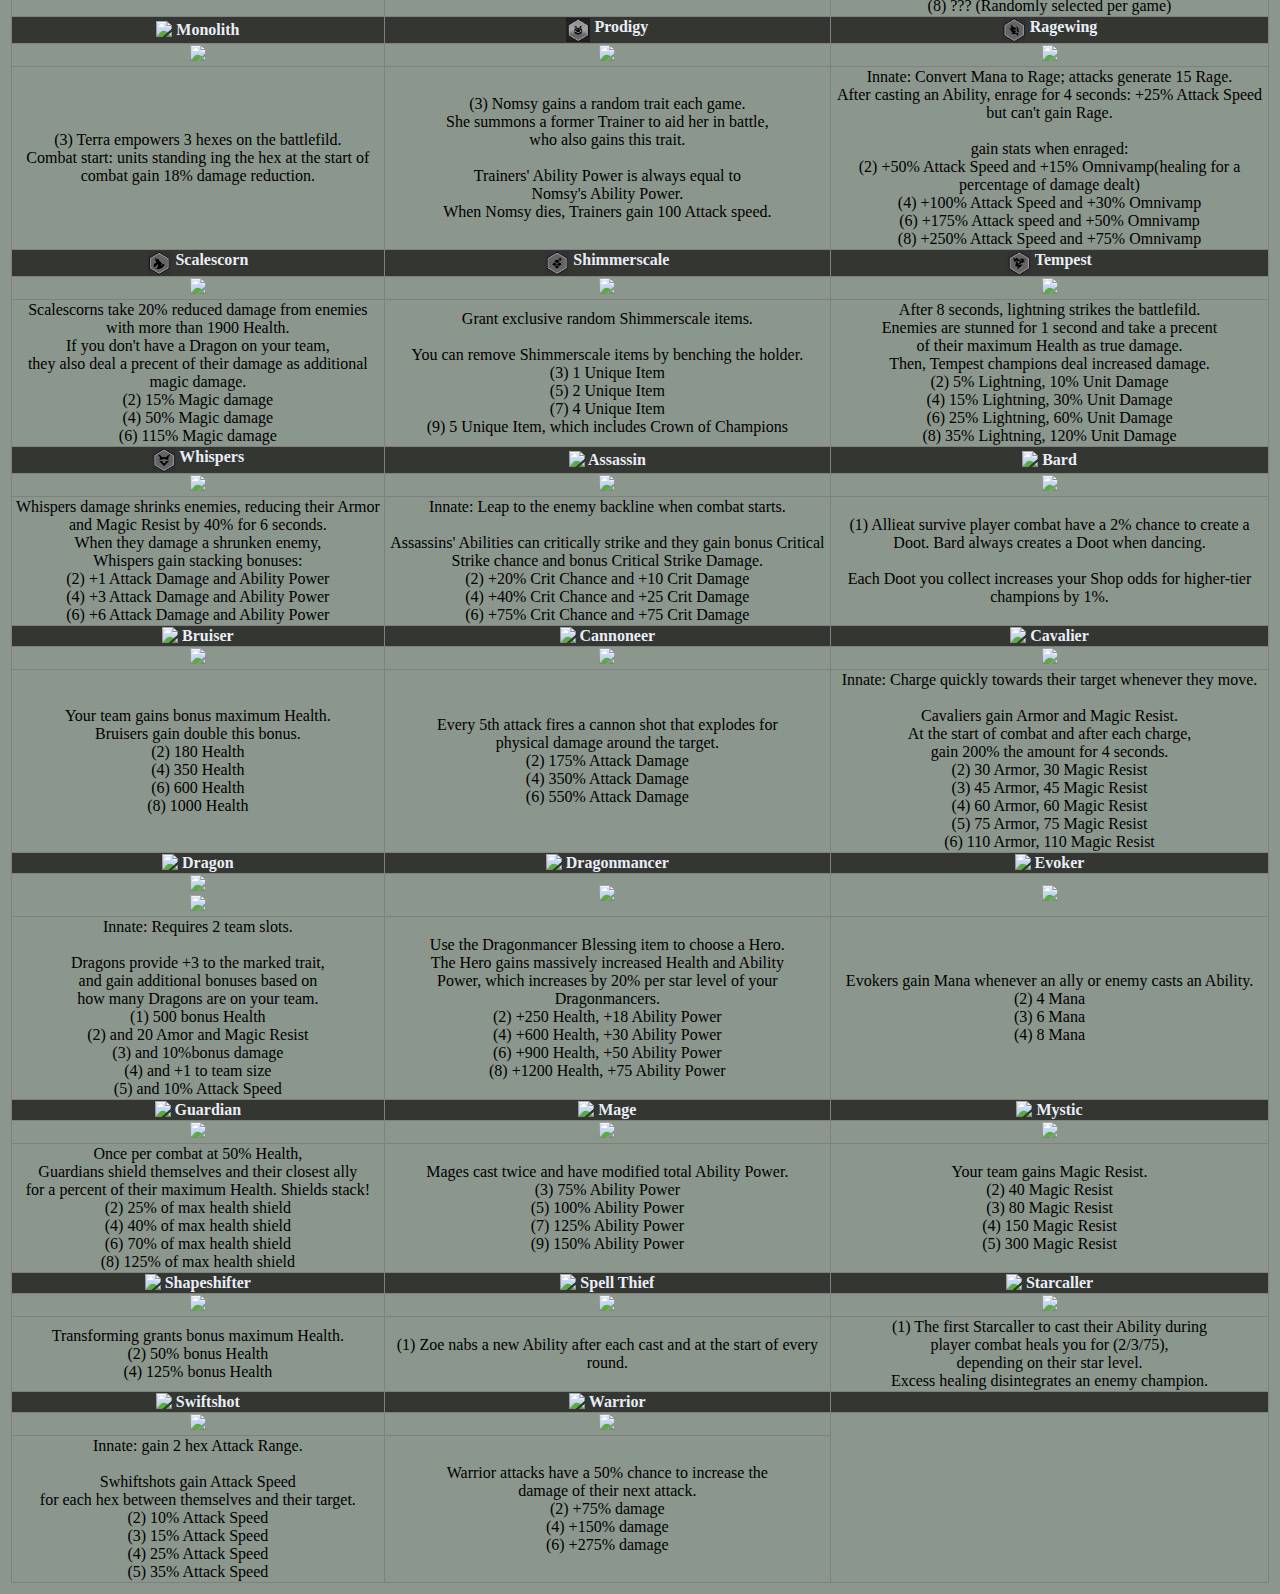
==== commit 29945851: "Update index_2.html" ====
--- a/index_2.html
+++ b/index_2.html
@@ -16,127 +16,98 @@
 
 
 <tr class="synergy">
-		<th>
-			<img src="./pictures/astral.png" width="24px" display: block; margin="auto">
-			Astral
-		</th>
-		<th>
-			<img src="./pictures/darkflight.png" width="24px" display: block; margin="auto">
-			Darkflight
-		</th>
-		<th>
-			<img src="./pictures/Guild.png" width="24px" display: block; margin="auto">
-			Guild
-		</th>
+	<th>
+		<img src="./pictures/astral.png" width="24px" display: block; align="top">
+		Astral
+	</th>
+	<th>
+		<img src="./pictures/darkflight.png" width="24px" display: block; align="top">
+		Darkflight
+	</th>
+	<th>
+		<img src="./pictures/Guild.png" width="24px" display: block; align="top">
+		Guild
+	</th>
 </tr>
 <tr class="name">
-		<th>
-			Nidalee($1), 
-			Skarner($1), 
-			Vladmir($1), <br>
-			Lux($2), 
-			varus($3), 
-			aurelion sol($8) 
-		</th>
-		<th>
-				Aphelios($2), 
-				Rell($2), <br>
-				Rengar($3), 
-				Tyrant swain($7)
-		</th>
-		<th>
-				Sejuani($1), 
-				Twitch($2), 
-				Jayce($4),<br> 
-				Bard($5),
-				Zippy($6)
-		</th>
-	<tr class="Description">
-		<th>
-				After each playes combat, gain an Astral Orb. <br>
-				The total star level of your Astral champions increases the orb quality.<br>
-				Astral Champions gains bonus Ability Power.<br>
-				(3) 5    Ability Power<br>
-				(5) 30  Ability Power<br>
-				(8) 75   Ability Power
-		</th>
-		<th>
-				Summon a sacrificial altar.<br>
-				Combat start: the unit placed on the altar is sacrificed, <br>
-				granting a copy of one of the items and bonus Health to each Darflight champion.<br>
-				Emblems and non-craftable items are corrupted when they're copied, instead becoming Darkflight Essence.<br>
-				(2) 600  Health <br>
-				(4) 800  Health <br>
-				(6) 1000 Health <br>
-				(8) 1800 Health 
-		</th>
-		<th>
-				Grant a unique bonus to your team. <br>
-				Guild members gain double the amount. Increases for each Guild member in play!<br>
-				<br>
-
-				Sejuani: +130 Health <br>
-				Twitch: +13% attack speed <br>
-				Jayce: +5 Attack Damage and Ability Power <br>
-				Bard: +2 Mana per attack <br>
-				Zippy: +8 Amor and Magic Resist <br>
-				Emblem : +4% Omnivamp<br>
-				<br>
-
-				  (1) 100%  Guild bonus<br>
-				  (2) 110%  Guild bonus<br>
-				  (3) 120% Guild bonus<br>
-				  (4) 130% Guild bonus<br>
-				  (5) 140% Guild bonus<br>
-				  (6) 150% Guild bonus<br>
-				  (7) 165% Guild bonus<br>
-				  (8) 180% Guild bonus
-		</th>
-	</tr>
+	<td>
+		<img src="./pictures/astral_1.png" width="310px"><br>
+	</td>
+	<td>
+		<img src="./pictures/darkflight_1.png" width="210px"><br>
+	</td>
+	<td>
+		<img src="./pictures/Guild_1.png" width="270px"><br>
+	</td>
+</tr>
+<tr class="Description">
+	<td style="vertical-align: top;">
+		After each playes combat, gain an Astral Orb. <br>
+		The total star level of your Astral champions increases the orb quality.<br>
+		Astral Champions gains bonus Ability Power.<br>
+		(3) 5    Ability Power<br>
+		(5) 30  Ability Power<br>
+		(8) 75   Ability Power
+	</td>
+	<td style="vertical-align: top;">
+		Summon a sacrificial altar.<br>
+		Combat start: the unit placed on the altar is sacrificed, <br>			granting a copy of one of the items and bonus Health to each Darflight champion.<br>
+		Emblems and non-craftable items are corrupted when they're copied, instead becoming Darkflight Essence.<br>
+		(2) 600  Health <br>
+		(4) 800  Health <br>
+		(6) 1000 Health <br>
+		(8) 1800 Health 
+	</td>
+	<td style="vertical-align: top;">
+		Grant a unique bonus to your team. <br>
+		Guild members gain double the amount. Increases for each Guild member in play!<br>
+		<br>
+
+		Sejuani: +130 Health <br>
+		Twitch: +13% attack speed <br>
+		Jayce: +5 Attack Damage and Ability Power <br>
+		Bard: +2 Mana per attack <br>
+		Zippy: +8 Amor and Magic Resist <br>
+		Emblem : +4% Omnivamp<br>
+		<br>
+
+		(1) 100%  Guild bonus<br>
+		(2) 110%  Guild bonus<br>
+		(3) 120% Guild bonus<br>
+		(4) 130% Guild bonus<br>
+		(5) 140% Guild bonus<br>
+		(6) 150% Guild bonus<br>
+		(7) 165% Guild bonus<br>
+		(8) 180% Guild bonus
+	</td>
 </tr>
 <tr class="synergy">
-		<th>
-			<img src="./pictures/Jade.png" width="24px" display: block; margin="auto">
-			Jade
-		</th>
-		<th>
-			<img src="./pictures/Lagoon.png" width="24px" display: block; margin="auto">
-			Lagoon
-		</th>
-		<th>
-			<img src="./pictures/Mirage.png" width="24px" display: block; margin="auto">
-			Mirage
-		</th>
+	<th>
+		<img src="./pictures/Jade.png" width="24px" display: block; align="top">
+		Jade
+	</th>
+	<th>
+		<img src="./pictures/Lagoon.png" width="24px" display: block; align="top">
+		Lagoon
+	</th>
+	<th>
+		<img src="./pictures/Mirage.png" width="24px" display: block; align="top">
+		Mirage
+	</th>
 </tr>
 <tr class="name">
-		<th>
-			Karma($1), 
-			Wukong($1), 
-			Gnar($2), <br>
-			Jax($2), 
-			Soraka($5), 
-			Shi Oh Yu($7)
-		</th>
-		<th>
-			Malphite($1), 
-			Taliyah($1), 
-			Kai'sa($2), 
-			Zac($2), <br>
-			Seraphine($3), 
-			Zeri($3), 
-			Nilah($4), 
-			Sohm($7)
-		</th>
-		<th>
-			Leona($1), 
-			Yone($2), 
-			Nunu($3), <br>
-			Yasuo($5), 
-			Daeja($7)
-		</th>
+	<td>
+		<img src="./pictures/Jade_1.png" width="300px"><br>
+	</td>
+	<td>
+		<img src="./pictures/Lagoon_1.png" width="420px"><br>
+	</td>
+	<td>
+		<img src="./pictures/Mirage_1.png" width="270px"><br>
+	</td>
 </tr>
 <tr class="Description">
-	<th>
+	<td>
 		Summon movable Jade Statues that grow in power.<br>
 		<br>
 		Each combat, allies who start combat adjacent to a statue gain maximum Health healing 
@@ -147,8 +118,8 @@
 		(5) 2 statues, +3% healing, +25% <br>Attack Speed<br>
 		(7) 3 statues, +5% healing, +45% <br>Attack Speed<br>
 		(9) 4 statues, +8% healing, +88% <br>Attack Speed
-	</th>
-	<th>
+	</td>
+	<td>
 		Summon a Seastone. The Seastone grants loot based on the number of Abilities cast by<br>
 		Lagoon champions over time. Lagoon champions also gain Ability Power and Attack Speed.<br>
 		<br>
@@ -156,8 +127,8 @@
 		(6) 30    Ability Power, 30% Attack Speed<br>
 		(9) 55     Ability Power, 55% Attack Speed<br>
 		(12) 200 Ability Power, 200% Attack Speed
-	</th>
-	<th>
+	</td>
+	<td>
 		Mirage champions (2/4/6/8) gain a different Trait bonus from game to game.<br>
 		<br>
 		Electric Overload: When attacking or being hit by an attack, Mirage units gain a chance to<br> 
@@ -210,44 +181,39 @@
 		(4) ??? (Randomly selected per game)<br>
 		(6) ??? (Randomly selected per game)<br>
 		(8) ??? (Randomly selected per game)<br>
-	</th>
+	</td>
 </tr>
 	<tr class="synergy">
 		<th>
-			<img src="./pictures/Monolith.png" width="24px" display: block; margin="auto">
+			<img src="./pictures/Monolith.png" width="24px" display: block; align="top">
 			Monolith
 		</th>
 		<th>
-			<img src="./pictures/Prodigy.png" width="24px" display: block; margin="auto">
+			<img src="./pictures/Prodigy.png" width="24px" display: block; align="top">
 			Prodigy
 		</th>
 		<th>
-			<img src="./pictures/Ragewing.png" width="24px" display: block; margin="auto">
+			<img src="./pictures/Ragewing.png" width="24px" display: block; align="top">
 			Ragewing
 		</th>
 	</tr>
 	<tr class="name">
-		<TH>
-			Terra
-		</TH>
-		<th>
-			Nomsy
-		</th>
-		<th>
-			Senna($1), 
-			Sett($1), 
-			Rakan($3), <br>
-			Hekarim($4), 
-			Xayah($5), 
-			Shyvana($8)
-		</th>
-	</tr>
-	<tr class="Description">
-		<th>
+		<Td>
+			<img src="./pictures/Monolith_1.png" width="50px"><br>
+		</Td>
+		<td>
+			<img src="./pictures/Prodigy_1.png" width="50px"><br>
+		</td>
+		<td>
+			<img src="./pictures/Ragewing_1.png" width="300px"><br>
+		</td>
+	</tr>
+	<tr class="Description">
+		<td>
 			(3) Terra empowers 3 hexes on the battlefild.<br>
 			Combat start: units standing ing the hex at the start of combat gain 18% damage reduction.
-		</th>
-		<th>
+		</td>
+		<td>
 			(3) Nomsy gains a random trait each game. <br>
 			She summons a former Trainer to aid her in battle, <br>
 			who also gains this trait.
@@ -255,8 +221,8 @@
 			Trainers' Ability Power is always equal to<br>
 			Nomsy's Ability Power.<br>
 			When Nomsy dies, Trainers gain 100 Attack speed.
-		</th>
-		<th>
+		</td>
+		<td>
 			Innate: Convert Mana to Rage; attacks generate 15 Rage.<br>
 			After casting an Ability, enrage for 4 seconds: +25% Attack Speed but can't gain Rage.
 			<br><br>
@@ -265,61 +231,50 @@
 			(4) +100% Attack Speed and +30% Omnivamp<br>
 			(6) +175% Attack speed and +50% Omnivamp<br>
 			(8) +250% Attack Speed and +75% Omnivamp
-		</th>
-	<tr class="synergy">
-		<th>
-			<img src="./pictures/Scalescorn.png" width="24px" display: block; margin="auto">
+		</td>
+	<tr class="synergy">
+		<th>
+			<img src="./pictures/Scalescorn.png" width="24px" display: block; align="top">
 			Scalescorn
 		</th>
 		<th>
-			<img src="./pictures/Shimmerscale.png" width="24px" display: block; margin="auto">
+			<img src="./pictures/Shimmerscale.png" width="24px" display: block; align="top">
 			Shimmerscale
 		</th>
 		<th>
-			<img src="./pictures/Tempest.png" width="24px" display: block; margin="auto">
+			<img src="./pictures/Tempest.png" width="24px" display: block; align="top">
 			Tempest
 		</th>
 	</tr>
 	<tr class="name">
-		<th>
-			Braum($2),
-			Lillia($2), 
-			Diana($3),
-			Olaf($3)
-		</th>
-		<th>
-			Nasus($1), 
-			Jax($2), 
-			Volibear($3), <br>
-			Zoe($5), 
-			Idas($7)
-		</th>
-		<th>
-			Ezreal($1),
-			Quyana($2), 
-			Lee Sin($3), <br>
-			Graves($4), 
-			Ao Shin($8)
-		</th>
-	</tr>
-	<tr class="Description">
-		<th>
+		<td>
+			<img src="./pictures/Scalescorn_1.png" width="210px"><br>
+		</td>
+		<td>
+			<img src="./pictures/Shimmerscale_1.png" width="270px"><br>
+		</td>
+		<td>
+			<img src="./pictures/Tempest_1.png" width="270px"><br>
+		</td>
+	</tr>
+	<tr class="Description">
+		<td>
 			Scalescorns take 20% reduced damage from enemies with more than 1900 Health.<br>
 			If you don't have a Dragon on your team, <br>
 			they also deal a precent of their damage as additional magic damage.<br>
 			(2) 15%  Magic damage<br>
 			(4) 50% Magic damage<br>
 			(6) 115% Magic damage<br>
-		</th>
-		<th>
+		</td>
+		<td>
 			Grant exclusive random Shimmerscale items.<br><br>
 			You can remove Shimmerscale items by benching the holder.<br>
 			(3) 1 Unique Item<br>
 			(5) 2 Unique Item<br>
 			(7) 4 Unique Item<br>
 			(9) 5 Unique Item, which includes Crown of Champions
-		</th>
-		<th>
+		</td>
+		<td>
 			After 8 seconds, lightning strikes the battlefild.<br>
 			Enemies are stunned for 1 second and take a precent<br>
 			of their maximum Health as true damage. <br>
@@ -328,114 +283,96 @@
 			(4) 15% Lightning, 30% Unit Damage<br>
 			(6) 25% Lightning, 60% Unit Damage<br>
 			(8) 35% Lightning, 120% Unit Damage<br>
-		</th>
-	</tr>
-	<tr class="synergy">
-		<th>
-			<img src="./pictures/Whispers.png" width="24px" display: block; margin="auto">
+		</td>
+	</tr>
+	<tr class="synergy">
+		<th>
+			<img src="./pictures/Whispers.png" width="24px" display: block; align="top">
 			Whispers
 		</th>
 		<th>
-			<img src="./pictures/Assassin.png" width="24px" display: block; margin="auto">
+			<img src="./pictures/Assassin.png" width="24px" display: block; align="top">
 			Assassin
 		</th>
 		<th>
-			<img src="./pictures/Bard.png" width="24px" display: block; margin="auto">
+			<img src="./pictures/Bard.png" width="24px" display: block; align="top">
 			Bard
 		</th>
 	</tr>
 	<tr class="name">
-		<th>
-			Zyra($2),
-			Sylas($3),
-			Pantheon($4),
-			Sy'fen($7)
-		</th>
-		<th>
-			Qiyana($2),
-			Diana($3),
-			Rengar($3), 
-			Nilah($4)
-		</th>
-		<th>
-			Bard
-		</th>
-	</tr>
-	<tr class="Description">
-		<th>
+		<td>
+			<img src="./pictures/Whispers_1.png" width="210px"><br>
+		</td>
+		<td>
+			<img src="./pictures/Assassin_1.png" width="210px"><br>
+		</td>
+		<td>
+			<img src="./pictures/Bard_1.png" width="50px"><br>
+		</td>
+	</tr>
+	<tr class="Description">
+		<td>
 			Whispers damage shrinks enemies, reducing their Armor and Magic Resist by 40% for 6 seconds.<br>
 			When they damage a shrunken enemy,<br>
 			Whispers gain stacking bonuses:<br>
 			(2) +1 Attack Damage and Ability Power<br>
 			(4) +3 Attack Damage and Ability Power<br>
 			(6) +6 Attack Damage and Ability Power<br>
-		</th>
-		<th>
+		</td>
+		<td>
 			Innate: Leap to the enemy backline when combat starts.<br><br>
 			Assassins' Abilities can critically strike and they gain bonus Critical Strike chance and bonus Critical Strike Damage.<br>
 			(2) +20% Crit Chance and +10 Crit Damage<br>
 			(4) +40% Crit Chance and +25 Crit Damage<br>
 			(6) +75% Crit Chance and +75 Crit Damage
-		</th>
-		<th>
+		</td>
+		<td>
 			(1) Allieat survive player combat have a 2% chance to create a Doot. Bard always creates a Doot when dancing.<br><br>
 			Each Doot you collect increases your Shop odds for higher-tier champions by 1%.
-		</th>
+		</td>
 	</tr>
 	<tr class="synergy">
 		<th>	
-			<img src="./pictures/synergy.png" width="24px" display: block; margin="auto">
+			<img src="./pictures/Bruiser.png" width="24px" display: block; align="top">
 			Bruiser
 		</th>
 		<th>
-			<img src="./pictures/Cannoneer.png" width="24px" display: block; margin="auto">
+			<img src="./pictures/Cannoneer.png" width="24px" display: block; align="top">
 			Cannoneer
 		</th>
 		<th>
-			<img src="./pictures/Cavalier.png" width="24px" display: block; margin="auto">
+			<img src="./pictures/Cavalier.png" width="24px" display: block; align="top">
 			Cavalier
 		</th>
 	</tr>
 	<tr class="name">
-		<th>
-			Malphite($1),
-			Skarner($1),
-			Jax($2), <br>
-			Olaf($3), 
-			Sylas($3), 
-			Sy'fen($7)
-		</th>
-		<th>
-			Senna($1),
-			Aphelios($1),
-			Zeri($3),
-			Graves($4)
-		</th>
-		<th>
-			Sejuani($1),
-			LilLia($2),
-			Rell($2),
-			Nunu($3),
-			Hecarim($4)
-		</th>
-	</tr>
-	<tr class="Description">
-		<th>
+		<td>
+			<img src="./pictures/Bruiser_1.png" width="300px"><br>
+		</td>
+		<td>
+			<img src="./pictures/Cannoneer_1.png" width="210px"><br>
+		</td>
+		<td>
+			<img src="./pictures/Cavalier_1.png" width="270px"><br>
+		</td>
+	</tr>
+	<tr class="Description">
+		<td>
 			Your team gains bonus maximum Health. <br>
 			Bruisers gain double this bonus.<br>
 			(2) 180 Health<br>
 			(4) 350 Health<br>
 			(6) 600 Health<br>
 			(8) 1000 Health
-		</th>
-		<th>
+		</td>
+		<td>
 			Every 5th attack fires a cannon shot that explodes for<br>
 			physical damage around the target.<br>
 			(2) 175% Attack Damage<br>
 			(4) 350% Attack Damage<br>
 			(6) 550% Attack Damage
-		</th>
-		<th>
+		</td>
+		<td>
 			Innate: Charge quickly towards their target whenever they move.
 			<br><br>
 			Cavaliers gain Armor and Magic Resist. <br>
@@ -446,53 +383,36 @@
 			(4) 60 Armor, 60 Magic Resist<br>
 			(5) 75 Armor, 75 Magic Resist<br>
 			(6) 110 Armor, 110 Magic Resist
-		</th>
-	</tr>
-	<tr class="synergy">
-		<th>
-			<img src="./pictures/Dragon.png" width="24px" display: block; margin="auto">
+		</td>
+	</tr>
+	<tr class="synergy">
+		<th>
+			<img src="./pictures/Dragon.png" width="24px" display: block; align="top">
 			Dragon
 		</th>
 		<th>
-			<img src="./pictures/Dragonmancer.png" width="24px" display: block; margin="auto">
+			<img src="./pictures/Dragonmancer.png" width="24px" display: block; align="top">
 			Dragonmancer
 		</th>
 		<th>
-			<img src="./pictures/Evoker.png" width="24px" display: block; margin="auto">
+			<img src="./pictures/Evoker.png" width="24px" display: block; align="top">
 			Evoker
 		</th>
 	</tr>
 	<tr class="name">
-		<th>
-			Nomsy($6)	
-			Zippy($6)
-			Deaja($7)
-			Idas($7)<br>
-			Shi Oh Yu($7)
-			Sohm($7)
-			Sy'fen($7)<br>
-			Tyrant Swain($7)
-			Ao Shin($8)
-			Aurelion Sol($8)<br>
-			Shyvana($8)
-			Terra($8)
-		</th>
-		<th>
-			Karma($1)
-			Sett($1)
-			Kai'sa($2)<br>
-			Lee Sin($3)
-			Volibear($3)
-			Yasuo($5)
-		</th>
-		<th>
-			Zyra($2)
-			Seraphine($3)
-			Aurelion Sol($8)
-		</th>
-	</tr>
-	<tr class="Description">
-		<th>
+		<td>
+			<img src="./pictures/Dragon_1.png" width="300px"><br>
+			<img src="./pictures/Dragon_2.png" width="300px"><br>
+		</td>
+		<td>
+			<img src="./pictures/Dragonmancer_1.png" width="330px"><br>
+		</td>
+		<td>
+			<img src="./pictures/Evoker_1.png" width="190px"><br>
+		</td>
+	</tr>
+	<tr class="Description">
+		<td>
 			Innate: Requires 2 team slots.<br><br>
 
 			Dragons provide +3 to the marked trait, <br>
@@ -503,8 +423,8 @@
 			(3) and 10%bonus damage<br>
 			(4) and +1 to team size<br>
 			(5) and 10% Attack Speed<br>
-		</th>
-		<th>
+		</td>
+		<td>
 			Use the Dragonmancer Blessing item to choose a Hero.<br>
 			The Hero gains massively increased Health and Ability <br>
 			Power, which increases by 20% per star level of your Dragonmancers.<br>
@@ -512,55 +432,41 @@
 			(4) +600 Health, +30 Ability Power<br>
 			(6) +900 Health, +50 Ability Power<br>
 			(8) +1200 Health, +75 Ability Power
-		</th>
-		<th>
+		</td>
+		<td>
 			Evokers gain Mana whenever an ally or enemy casts an Ability.<br>
 			(2) 4 Mana<br>
 			(3) 6 Mana<br>
 			(4) 8 Mana
-		</th>
-	</tr>
-	<tr class="synergy">
-		<th>
-			<img src="./pictures/Guardian.png" width="24px" display: block; margin="auto">
+		</td>
+	</tr>
+	<tr class="synergy">
+		<th>
+			<img src="./pictures/Guardian.png" width="24px" display: block; align="top">
 			Guardian
 		</th>
 		<th>
-			<img src="./pictures/mage.png" width="24px" display: block; margin="auto">
+			<img src="./pictures/mage.png" width="24px" display: block; align="top">
 			Mage
 		</th>
 		<th>
-			<img src="./pictures/Mystic.png" width="24px" display: block; margin="auto">
+			<img src="./pictures/Mystic.png" width="24px" display: block; align="top">
 			Mystic
 		</th>
 	</tr>
 	<tr class="name">
-		<th>
-			Leona($1)
-			Nasus($1)
-			Braum($2)<br>
-			Zac($2)
-			Rakan($3)
-			Idas($7)
-		</th>
-		<th>
-			Taliyah($1)
-			Vladmir($1)
-			LIllia($2)<br>
-			Lux($2)
-			Sylas($3)
-			Zoe($5)
-			Sohm($7)
-		</th>
-		<th>
-			Rakan($3)
-			Seraphine($3)
-			Bard($5)
-			Shi Oh Yu($7)
-		</th>
-	</tr>
-	<tr class="Description">
-		<th>
+		<td>
+			<img src="./pictures/Guardian_1.png" width="300px"><br>
+		</td>
+		<td>
+			<img src="./pictures/mage_1.png" width="350px"><br>
+		</td>
+		<td>
+			<img src="./pictures/Mystic_1.png" width="210px"><br>
+		</td>
+	</tr>
+	<tr class="Description">
+		<td>
 			Once per combat at 50% Health, <br>
 			Guardians shield themselves and their closest ally <br>
 			for a percent of their maximum Health. Shields stack!<br>
@@ -568,94 +474,84 @@
 			(4) 40% of max health shield<br>
 			(6) 70% of max health shield<br>
 			(8) 125% of max health shield
-		</th>
-		<th>
+		</td>
+		<td>
 			Mages cast twice and have modified total Ability Power.<br>
 			(3) 75% Ability Power<br>
 			(5) 100% Ability Power<br>
 			(7) 125% Ability Power<br>
 			(9) 150% Ability Power
-		</th>
-		<th>
+		</td>
+		<td>
 			Your team gains Magic Resist.<br>
 			(2) 40 Magic Resist<br>
 			(3) 80 Magic Resist<br>
 			(4) 150 Magic Resist<br>
 			(5) 300 Magic Resist
-		</th>
-	</tr>
-	<tr class="synergy">
-		<th>
-			<img src="./pictures/Shapeshifter.png" width="24px" display: block; margin="auto">
+		</td>
+	</tr>
+	<tr class="synergy">
+		<th>
+			<img src="./pictures/Shapeshifter.png" width="24px" display: block; align="top">
 			Shapeshifter
 		</th>
 		<th>
-			<img src="./pictures/spell_thief.png" width="24px" display: block; margin="auto">
+			<img src="./pictures/spell thief.png" width="24px" display: block; align="top">
 			Spell Thief
 		</th>
 		<th>
-			<img src="./pictures/Starcallerr.png" width="24px" display: block; margin="auto">
+			<img src="./pictures/Starcaller.png" width="24px" display: block; align="top">
 			Starcaller
 	</th>
 	</tr>
 	<tr class="name">
-		<th>
-			Nidalee($1),
-			Gnar($2),
-			Jayce($4),
-			Shyvana($8)
-		</th>
-		<th>
-			Zoe($5)
-		</th>
-		<th>
-			Soraka($5)
-		</th>
-	</tr>
-	<tr class="Description">
-		<th>
+		<td>
+			<img src="./pictures/Shapeshifter_1.png" width="210px"><br>
+		</td>
+		<td>
+			<img src="./pictures/spell thief_1.png" width="50px"><br>
+		</td>
+		<td>
+			<img src="./pictures/Starcaller_1.png" width="50px"><br>
+		</td>
+	</tr>
+	<tr class="Description">
+		<td>
 			Transforming grants bonus maximum Health.<br>
 			(2) 50% bonus Health<br>
 			(4) 125% bonus Health
-		</th>
-		<th>
+		</td>
+		<td>
 			(1) Zoe nabs a new Ability after each cast and at the start of every round.
-		</th>
-		<th>
+		</td>
+		<td>
 			(1) The first Starcaller to cast their Ability during <br>
 			player combat heals you for (2/3/75), <br>
 			depending on their star level. <br>
 			Excess healing disintegrates an enemy champion.
-		</th>
-	</tr>
-	<tr class="synergy">
-		<th>
-			<img src="./pictures/Swiftshot.png" width="24px" display: block; margin="auto">
+		</td>
+	</tr>
+	<tr class="synergy">
+		<th>
+			<img src="./pictures/Swiftshot.png" width="24px" display: block; align="top">
 			Swiftshot
 		</th>
 		<th>
-			<img src="./pictures/Warrior.png" width="24px" display: block; margin="auto">
+			<img src="./pictures/Warrior.png" width="24px" display: block; align="top">
 			Warrior
 		</th>
 		<th></th>
 	</tr>
 	<tr class="name">
-		<th>
-			Ezreal($1),
-			Twitch($2),
-			Varus($3),
-			Xayah($4)
-		</th>
-		<th>
-			Wukong($1),
-			Yone($2),
-			Olaf($3),<br>
-			Pantheon($4),
-			Yasuo($5)
-		</th>
-	</tr>
-	<tr class="Description">
-		<th>
+		<td>
+			<img src="./pictures/Swiftshot_1.png" width="210px"><br>
+		</td>
+		<td>
+			<img src="./pictures/Warrior_1.png" width="270px"><br>
+		</td>
+	</tr>
+	<tr class="Description">
+		<td>
 			Innate: gain 2 hex Attack Range.
 			<br><br>
 			Swhiftshots gain Attack Speed <br>
@@ -664,15 +560,15 @@
 			(3) 15% Attack Speed<br>
 			(4) 25% Attack Speed<br>
 			(5) 35% Attack Speed
-		</th>
-		<th>
+		</td>
+		<td>
 			Warrior attacks have a 50% chance to increase the<br>
 			damage of their next attack.<br>
 			(2) +75% damage<br>
 			(4) +150% damage<br>
 			(6) +275% damage
-		</th>
+		</td>
 	</tr>
 </table>
 </body>
-</html>+</html>
--- a/style.css
+++ b/style.css
@@ -6,12 +6,14 @@
 }
 
 
+
 body{
-	background-image: url("./pictures/tft_2.jpg");
-	color: ;
+	background-color: #8b968d;
+	/*background-image: url("./pictures/tft_2.jpg");*/
 	font-family: 'DynaPuff', cursive;
 	text-align: center;
 	padding: 3px;
+
 }
 
 
@@ -20,10 +22,15 @@
 }
 
 .synergy{
-	background-color: #eebbcb;
+	background-color: #333631;
+	color: #eaedf7;
 }
 
 
 .name{
 	background-color: ;
 }
+
+.Description{
+	margin: 10px 50px 20px 0;
+}
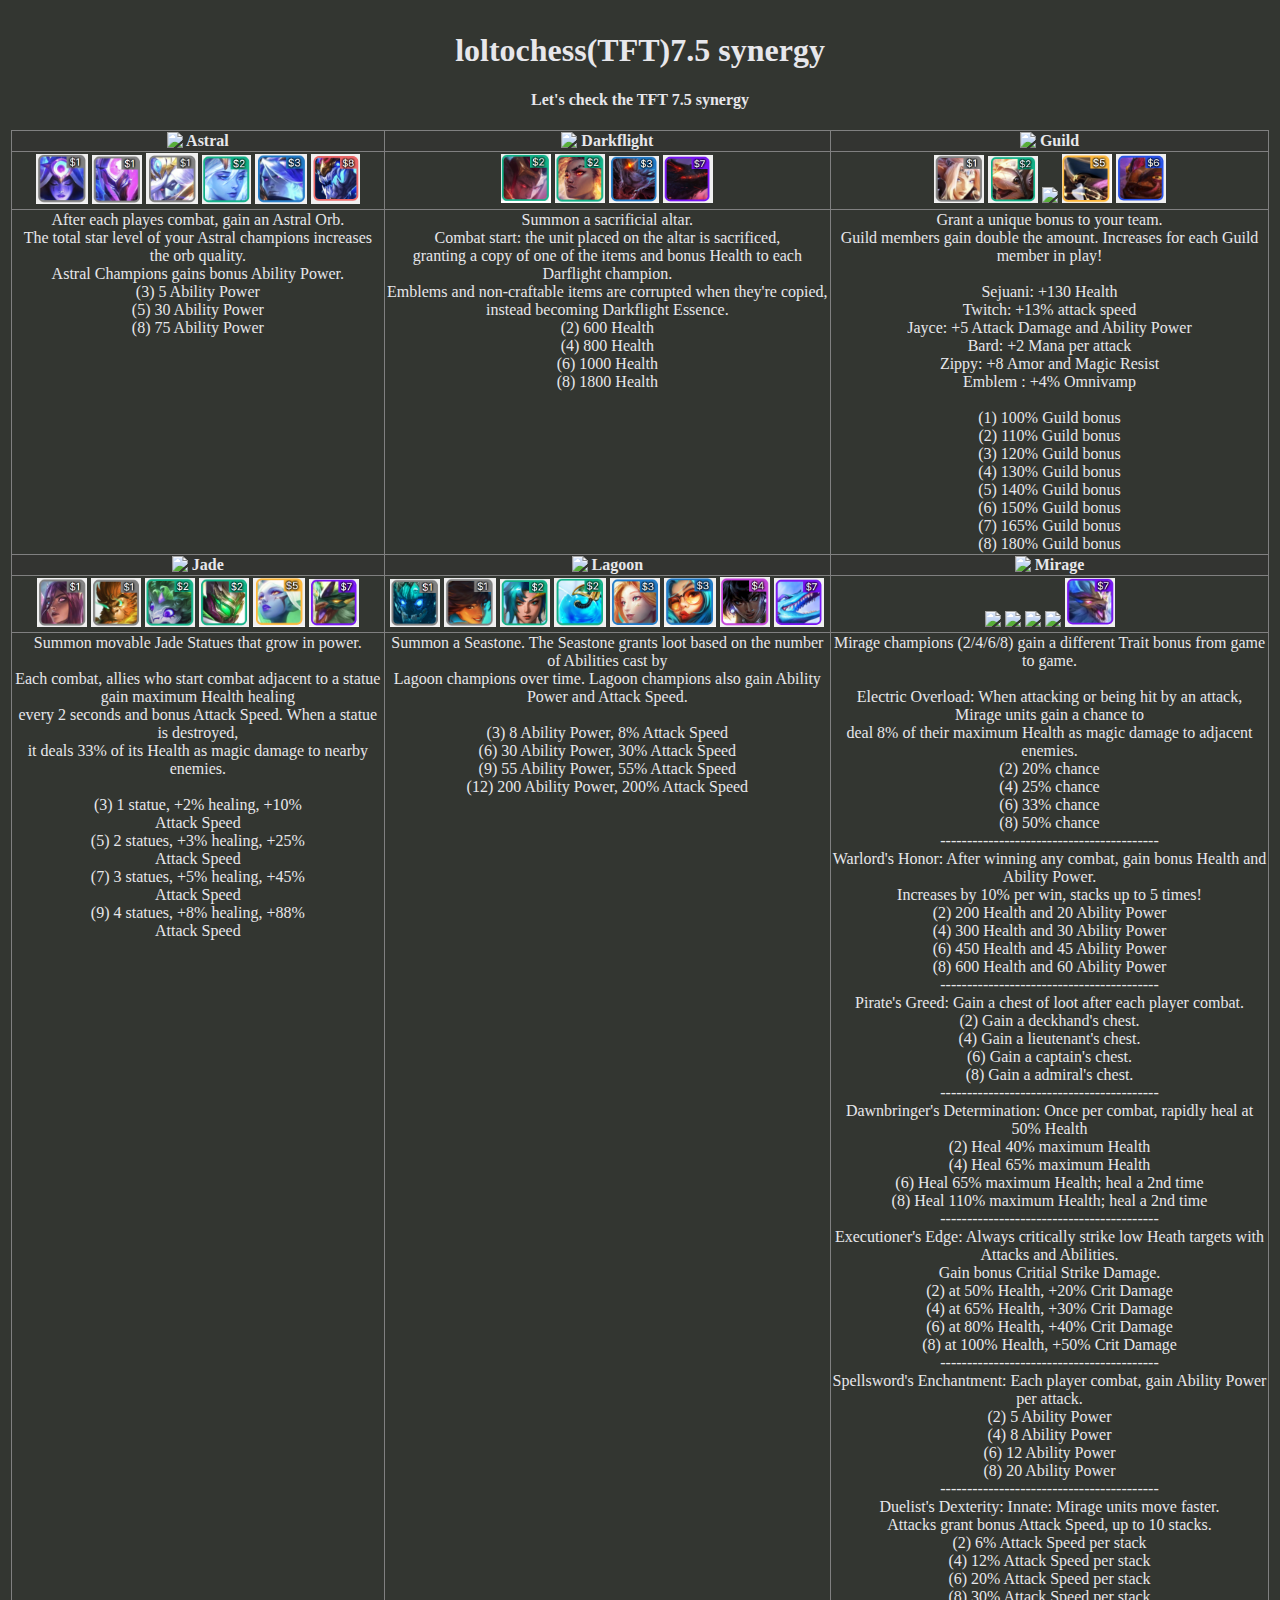
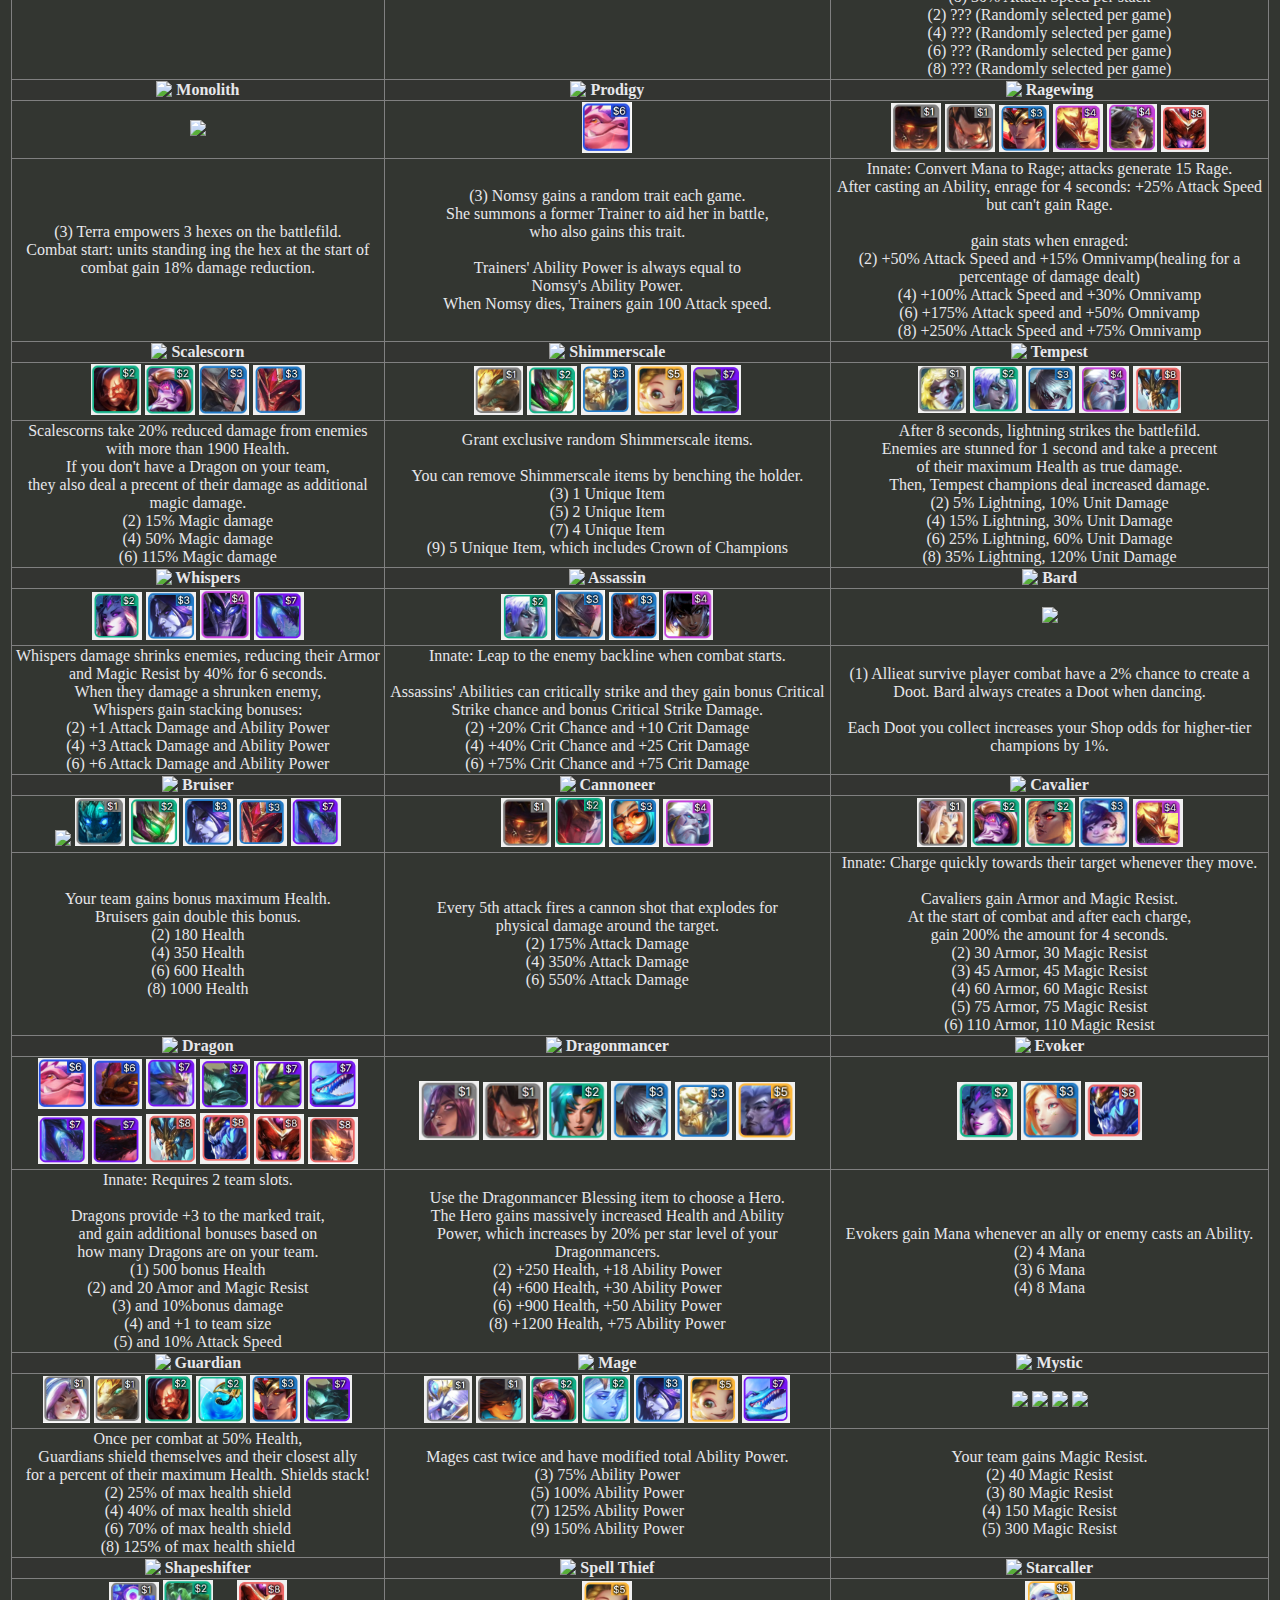
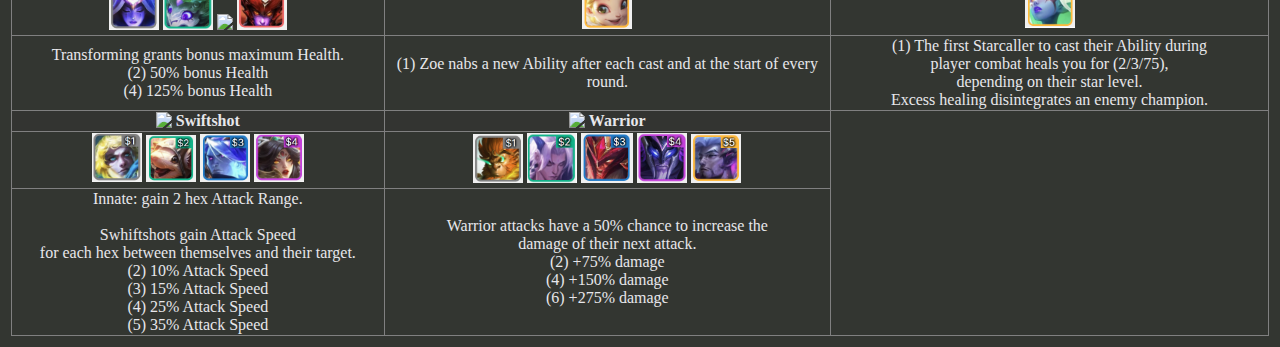
==== commit 0e1cb415: "Add files via upload" ====
--- a/index_2.html
+++ b/index_2.html
@@ -17,27 +17,42 @@
 
 <tr class="synergy">
 	<th>
-		<img src="./pictures/astral.png" width="24px" display: block; align="top">
+		<img src="./0pictures/astral.png" width="24px" display: block; align="top">
 		Astral
 	</th>
 	<th>
-		<img src="./pictures/darkflight.png" width="24px" display: block; align="top">
+		<img src="./0pictures/darkflight.png" width="24px" display: block; align="top">
 		Darkflight
 	</th>
 	<th>
-		<img src="./pictures/Guild.png" width="24px" display: block; align="top">
+		<img src="./0pictures/Guild.png" width="24px" display: block; align="top">
 		Guild
 	</th>
 </tr>
 <tr class="name">
 	<td>
-		<img src="./pictures/astral_1.png" width="310px"><br>
+		<!-- <div class="B"> ABCDEFG </div> -->
+		<img src="./astral/nidalee.png" width="52px" alt=" " class="a" />
+		<img src="./astral/skarner.png" width="50px" alt=" " class="skarner">
+		<img src="./astral/vladimir.png" width="52px" alt=" " class="vladimir">
+		<img src="./astral/lux.png" width="49px" alt=" " class="lux">
+		<img src="./astral/varus.png" width="52px" alt=" " class="varus">
+		<img src="./astral/sol.png" width="49px" alt=" " class="sol">
 	</td>
 	<td>
-		<img src="./pictures/darkflight_1.png" width="210px"><br>
+		<img src="./darkflight/aphelios.png" width="50px" alt=" " class="aphelios">
+		<img src="./darkflight/rell.png" width="50px" alt=" " class="rell">
+		<img src="./darkflight/rengar.png" width="50px" alt=" " class="rengar">
+		<img src="./darkflight/swain.png" width="50px" alt=" " class="swain">
+
 	</td>
 	<td>
-		<img src="./pictures/Guild_1.png" width="270px"><br>
+		<img src="./guild/sejuani.png" width="50px" alt=" " class="sejuani">
+		<img src="./guild/twitch.png" width="50px" alt=" " class="twitch">
+		<img src="./guild/jayce.png" width="50px" alt=" " class="jayce">
+		<img src="./guild/bard0.png" width="50px" alt=" " class="bard0">
+		<img src="./guild/zippy.png" width="50px" alt=" " class="zippy">
+
 	</td>
 </tr>
 <tr class="Description">
@@ -83,31 +98,47 @@
 </tr>
 <tr class="synergy">
 	<th>
-		<img src="./pictures/Jade.png" width="24px" display: block; align="top">
+		<img src="./0pictures/Jade.png" width="24px" display: block; align="top">
 		Jade
 	</th>
 	<th>
-		<img src="./pictures/Lagoon.png" width="24px" display: block; align="top">
+		<img src="./0pictures/Lagoon.png" width="24px" display: block; align="top">
 		Lagoon
 	</th>
 	<th>
-		<img src="./pictures/Mirage.png" width="24px" display: block; align="top">
+		<img src="./0pictures/Mirage.png" width="24px" display: block; align="top">
 		Mirage
 	</th>
 </tr>
 <tr class="name">
 	<td>
-		<img src="./pictures/Jade_1.png" width="300px"><br>
+		<img src="./jade/karma.png" width="50px" alt=" " class="karma">
+		<img src="./jade/wukong.png" width="50px" alt=" " class="wukong">
+		<img src="./jade/gnar.png" width="50px" alt=" " class="gnar">
+		<img src="./jade/jax.png" width="50px" alt=" " class="jax">
+		<img src="./jade/soraka.png" width="52px" alt=" " class="soraka">
+		<img src="./jade/shiohyu.png" width="50px" alt=" " class="shiohyu">
 	</td>
 	<td>
-		<img src="./pictures/Lagoon_1.png" width="420px"><br>
+		<img src="./lagoon/malphite.png" width="50px" alt=" " class="malphite">
+		<img src="./lagoon/taliyah.png" width="52px" alt=" " class="taliyah">
+		<img src="./lagoon/kaisa.png" width="50px" alt=" " class="kaisa">
+		<img src="./lagoon/zac.png" width="52px" alt=" " class="zac">
+		<img src="./lagoon/seraphine.png" width="50px" alt=" " class="seraphine">
+		<img src="./lagoon/zeri.png" width="52px" alt=" " class="zeri">
+		<img src="./lagoon/nilah.png" width="50px" alt=" " class="nilah">
+		<img src="./lagoon/sohm.png" width="50px" alt=" " class="sohm">
 	</td>
 	<td>
-		<img src="./pictures/Mirage_1.png" width="270px"><br>
+		<img src="./mirage/leona.png" width="50px" alt=" " class="leona">
+		<img src="./mirage/yone.png" width="50px" alt=" " class="yone">
+		<img src="./mirage/nunu.png" width="50px" alt=" " class="nunu">
+		<img src="./mirage/yasuo.png" width="50px" alt=" " class="yasuo">
+		<img src="./mirage/daeja.png" width="50px" alt=" " class="daeja">
 	</td>
 </tr>
 <tr class="Description">
-	<td>
+	<td style="vertical-align: top;">
 		Summon movable Jade Statues that grow in power.<br>
 		<br>
 		Each combat, allies who start combat adjacent to a statue gain maximum Health healing 
@@ -119,7 +150,7 @@
 		(7) 3 statues, +5% healing, +45% <br>Attack Speed<br>
 		(9) 4 statues, +8% healing, +88% <br>Attack Speed
 	</td>
-	<td>
+	<td style="vertical-align: top;">
 		Summon a Seastone. The Seastone grants loot based on the number of Abilities cast by<br>
 		Lagoon champions over time. Lagoon champions also gain Ability Power and Attack Speed.<br>
 		<br>
@@ -128,7 +159,7 @@
 		(9) 55     Ability Power, 55% Attack Speed<br>
 		(12) 200 Ability Power, 200% Attack Speed
 	</td>
-	<td>
+	<td style="vertical-align: top;">
 		Mirage champions (2/4/6/8) gain a different Trait bonus from game to game.<br>
 		<br>
 		Electric Overload: When attacking or being hit by an attack, Mirage units gain a chance to<br> 
@@ -185,27 +216,32 @@
 </tr>
 	<tr class="synergy">
 		<th>
-			<img src="./pictures/Monolith.png" width="24px" display: block; align="top">
+			<img src="./0pictures/Monolith.png" width="24px" display: block; align="top">
 			Monolith
 		</th>
 		<th>
-			<img src="./pictures/Prodigy.png" width="24px" display: block; align="top">
+			<img src="./0pictures/Prodigy.png" width="24px" display: block; align="top">
 			Prodigy
 		</th>
 		<th>
-			<img src="./pictures/Ragewing.png" width="24px" display: block; align="top">
+			<img src="./0pictures/Ragewing.png" width="24px" display: block; align="top">
 			Ragewing
 		</th>
 	</tr>
 	<tr class="name">
 		<Td>
-			<img src="./pictures/Monolith_1.png" width="50px"><br>
+			<img src="./monolith/terra.png" width="50px" alt=" " class="terra"><br>
 		</Td>
 		<td>
-			<img src="./pictures/Prodigy_1.png" width="50px"><br>
-		</td>
-		<td>
-			<img src="./pictures/Ragewing_1.png" width="300px"><br>
+			<img src="./prodigy/nomsy.png" width="50px" alt=" " class="nomsy"><br>
+		</td>
+		<td>
+			<img src="./ragewing/senna.png" width="50px" alt=" " class="senna">
+			<img src="./ragewing/sett.png" width="50px" alt=" " class="sett">
+			<img src="./ragewing/rakan.png" width="50px" alt=" " class="rakan">
+			<img src="./ragewing/hecarim.png" width="50px" alt=" " class="hecarim">
+			<img src="./ragewing/xayah.png" width="50px" alt=" " class="xayah">
+			<img src="./ragewing/shyvana.png" width="48px" alt=" " class="shyvana">
 		</td>
 	</tr>
 	<tr class="Description">
@@ -234,27 +270,38 @@
 		</td>
 	<tr class="synergy">
 		<th>
-			<img src="./pictures/Scalescorn.png" width="24px" display: block; align="top">
+			<img src="./0pictures/Scalescorn.png" width="24px" display: block; align="top">
 			Scalescorn
 		</th>
 		<th>
-			<img src="./pictures/Shimmerscale.png" width="24px" display: block; align="top">
+			<img src="./0pictures/Shimmerscale.png" width="24px" display: block; align="top">
 			Shimmerscale
 		</th>
 		<th>
-			<img src="./pictures/Tempest.png" width="24px" display: block; align="top">
+			<img src="./0pictures/Tempest.png" width="24px" display: block; align="top">
 			Tempest
 		</th>
 	</tr>
 	<tr class="name">
 		<td>
-			<img src="./pictures/Scalescorn_1.png" width="210px"><br>
-		</td>
-		<td>
-			<img src="./pictures/Shimmerscale_1.png" width="270px"><br>
-		</td>
-		<td>
-			<img src="./pictures/Tempest_1.png" width="270px"><br>
+			<img src="./scalescorn/braum.png" width="50px" alt=" " class="braum">
+			<img src="./scalescorn/lillia.png" width="50px" alt=" " class="lillia">
+			<img src="./scalescorn/diana.png" width="50px" alt=" " class="diana">
+			<img src="./scalescorn/olaf.png" width="52px" alt=" " class="olaf">
+		</td>
+		<td>
+			<img src="./shimmerscale/nasus.png" width="49px" alt=" " class="nasus">
+			<img src="./shimmerscale/jax.png" width="50px" alt=" " class="jax">
+			<img src="./shimmerscale/volibear.png" width="50px" alt=" " class="volibear">
+			<img src="./shimmerscale/zoe.png" width="52px" alt=" " class="zoe">
+			<img src="./shimmerscale/idas.png" width="50px" alt=" " class="idas">
+		</td>
+		<td>
+			<img src="./tempest/ezreal.png" width="48px" alt=" " class="ezreal">
+			<img src="./tempest/qiyana.png" width="52px" alt=" " class="qiyana">
+			<img src="./tempest/leesin.png" width="49px" alt=" " class="leesin">
+			<img src="./tempest/graves.png" width="50px" alt=" " class="graves">
+			<img src="./tempest/aoshin.png" width="48px" alt=" " class="aoshin">
 		</td>
 	</tr>
 	<tr class="Description">
@@ -287,27 +334,33 @@
 	</tr>
 	<tr class="synergy">
 		<th>
-			<img src="./pictures/Whispers.png" width="24px" display: block; align="top">
+			<img src="./0pictures/Whispers.png" width="24px" display: block; align="top">
 			Whispers
 		</th>
 		<th>
-			<img src="./pictures/Assassin.png" width="24px" display: block; align="top">
+			<img src="./0pictures/Assassin.png" width="24px" display: block; align="top">
 			Assassin
 		</th>
 		<th>
-			<img src="./pictures/Bard.png" width="24px" display: block; align="top">
+			<img src="./0pictures/Bard.png" width="24px" display: block; align="top">
 			Bard
 		</th>
 	</tr>
 	<tr class="name">
 		<td>
-			<img src="./pictures/Whispers_1.png" width="210px"><br>
-		</td>
-		<td>
-			<img src="./pictures/Assassin_1.png" width="210px"><br>
-		</td>
-		<td>
-			<img src="./pictures/Bard_1.png" width="50px"><br>
+			<img src="./whispers/zyra.png" width="50px" class="zyra">
+			<img src="./whispers/sylas.png" width="50px" class="sylas">
+			<img src="./whispers/pantheon.png" width="50px" class="pantheon">
+			<img src="./whispers/syfen.png" width="50px" class="syfen">
+		</td>
+		<td>
+			<img src="./assassin/qiyana.png" width="50px" class="qiyana">
+			<img src="./assassin/diana.png" width="50px" class="diana">
+			<img src="./assassin/rengar.png" width="50px" class="rengar">
+			<img src="./assassin/nilah.png" width="50px" class="nilah">
+		</td>
+		<td>
+			<img src="./bard/Bard0.png" width="50px" class="bard0">
 		</td>
 	</tr>
 	<tr class="Description">
@@ -333,27 +386,39 @@
 	</tr>
 	<tr class="synergy">
 		<th>	
-			<img src="./pictures/Bruiser.png" width="24px" display: block; align="top">
+			<img src="./0pictures/Bruiser.png" width="24px" display: block; align="top">
 			Bruiser
 		</th>
 		<th>
-			<img src="./pictures/Cannoneer.png" width="24px" display: block; align="top">
+			<img src="./0pictures/Cannoneer.png" width="24px" display: block; align="top">
 			Cannoneer
 		</th>
 		<th>
-			<img src="./pictures/Cavalier.png" width="24px" display: block; align="top">
+			<img src="./0pictures/Cavalier.png" width="24px" display: block; align="top">
 			Cavalier
 		</th>
 	</tr>
 	<tr class="name">
 		<td>
-			<img src="./pictures/Bruiser_1.png" width="300px"><br>
-		</td>
-		<td>
-			<img src="./pictures/Cannoneer_1.png" width="210px"><br>
-		</td>
-		<td>
-			<img src="./pictures/Cavalier_1.png" width="270px"><br>
+			<img src="./bruiser/skarner.png" width="50px" class="skarner">
+			<img src="./bruiser/malphite.png" width="50px" class="malphite">
+			<img src="./bruiser/jax.png" width="50px" class="jax">
+			<img src="./bruiser/sylas.png" width="50px" class="sylas">
+			<img src="./bruiser/olaf.png" width="50px" class="olaf">
+			<img src="./bruiser/syfen.png" width="50px" class="syfen">
+		</td>
+		<td>
+			<img src="./cannoneer/senna.png" width="50px" class="senna">
+			<img src="./cannoneer/aphelios.png" width="50px" class="aphelios">
+			<img src="./cannoneer/zeri.png" width="50px" class="zeri">
+			<img src="./cannoneer/graves.png" width="50px" class="graves">
+		</td>
+		<td>
+			<img src="./cavalier/sejuani.png" width="50px" class="sejuani">
+			<img src="./cavalier/lillia.png" width="50px" class="lillia">
+			<img src="./cavalier/rell.png" width="50px" class="rell">
+			<img src="./cavalier/nunu.png" width="50px" class="nunu">
+			<img src="./cavalier/hecarim.png" width="50px" class="hecarim">
 		</td>
 	</tr>
 	<tr class="Description">
@@ -387,28 +452,45 @@
 	</tr>
 	<tr class="synergy">
 		<th>
-			<img src="./pictures/Dragon.png" width="24px" display: block; align="top">
+			<img src="./0pictures/Dragon.png" width="24px" display: block; align="top">
 			Dragon
 		</th>
 		<th>
-			<img src="./pictures/Dragonmancer.png" width="24px" display: block; align="top">
+			<img src="./0pictures/Dragonmancer.png" width="24px" display: block; align="top">
 			Dragonmancer
 		</th>
 		<th>
-			<img src="./pictures/Evoker.png" width="24px" display: block; align="top">
+			<img src="./0pictures/Evoker.png" width="24px" display: block; align="top">
 			Evoker
 		</th>
 	</tr>
 	<tr class="name">
 		<td>
-			<img src="./pictures/Dragon_1.png" width="300px"><br>
-			<img src="./pictures/Dragon_2.png" width="300px"><br>
-		</td>
-		<td>
-			<img src="./pictures/Dragonmancer_1.png" width="330px"><br>
-		</td>
-		<td>
-			<img src="./pictures/Evoker_1.png" width="190px"><br>
+			<img src="./dragon/nomsy.png" width="50px" class="nomsy">
+			<img src="./dragon/zippy.png" width="50px" class="zippy">
+			<img src="./dragon/daeja.png" width="50px" class="daeja">
+			<img src="./dragon/idas.png" width="50px" class="idas">
+			<img src="./dragon/shiohyu.png" width="50px" class="shiohyu">
+			<img src="./dragon/sohm.png" width="50px" class="sohm"><br>
+			<img src="./dragon/syfen.png" width="50px" class="syfen">
+			<img src="./dragon/swain.png" width="50px" class="swain">
+			<img src="./dragon/aoshin.png" width="50px" class="aoshin">
+			<img src="./dragon/sol.png" width="50px" class="sol">
+			<img src="./dragon/shyvana.png" width="50px" class="shyvana">
+			<img src="./dragon/terra.png" width="50px" class="terra">
+		</td>
+		<td>
+			<img src="./dragonmancer/karma.png" width="60px" class="karma">
+			<img src="./dragonmancer/sett.png" width="60px" class="sett">
+			<img src="./dragonmancer/kaisa.png" width="60px" class="kaisa">
+			<img src="./dragonmancer/leesin.png" width="60px" class="leesin">
+			<img src="./dragonmancer/volibear.png" width="57px" class="volibear">
+			<img src="./dragonmancer/yasuo.png" width="59px" class="yasuo">
+		</td>
+		<td>
+			<img src="./evoker/zyra.png" width="60px" class="zyra">
+			<img src="./evoker/seraphine.png" width="60px" class="seraphine">
+			<img src="./evoker/sol.png" width="57px" class="sol">
 		</td>
 	</tr>
 	<tr class="Description">
@@ -442,27 +524,41 @@
 	</tr>
 	<tr class="synergy">
 		<th>
-			<img src="./pictures/Guardian.png" width="24px" display: block; align="top">
+			<img src="./0pictures/Guardian.png" width="24px" display: block; align="top">
 			Guardian
 		</th>
 		<th>
-			<img src="./pictures/mage.png" width="24px" display: block; align="top">
+			<img src="./0pictures/mage.png" width="24px" display: block; align="top">
 			Mage
 		</th>
 		<th>
-			<img src="./pictures/Mystic.png" width="24px" display: block; align="top">
+			<img src="./0pictures/Mystic.png" width="24px" display: block; align="top">
 			Mystic
 		</th>
 	</tr>
 	<tr class="name">
 		<td>
-			<img src="./pictures/Guardian_1.png" width="300px"><br>
-		</td>
-		<td>
-			<img src="./pictures/mage_1.png" width="350px"><br>
-		</td>
-		<td>
-			<img src="./pictures/Mystic_1.png" width="210px"><br>
+			<img src="./guardian/leona.png" width="47px" class="leona">
+			<img src="./guardian/nasus.png" width="47px" class="nasus">
+			<img src="./guardian/braum.png" width="47px" class="braum">
+			<img src="./guardian/zac.png" width="50px" class="zac">
+			<img src="./guardian/rakan.png" width="50px" class="rakan">
+			<img src="./guardian/idas.png" width="48px" class="idas">
+		</td>
+		<td>
+			<img src="./mage/vladimir.png" width="48px" class="vladimir">
+			<img src="./mage/taliyah.png" width="50px" class="taliyah">
+			<img src="./mage/lillia.png" width="48px" class="lillia">
+			<img src="./mage/lux.png" width="48px" class="lux">
+			<img src="./mage/sylas.png" width="50px" class="sylas">
+			<img src="./mage/zoe.png" width="50px" class="zoe">
+			<img src="./mage/sohm.png" width="48px" class="sohm">
+		</td>
+		<td>
+			<img src="./mystic/seraphine.png" width="48px" class="seraphine">
+			<img src="./mystic/rakan.png" width="50px" class="rakan">
+			<img src="./mystic/bard0.png" width="48px" class="bard0">
+			<img src="./mystic/shiohyu.png" width="50px" class="shiohyu">
 		</td>
 	</tr>
 	<tr class="Description">
@@ -492,27 +588,30 @@
 	</tr>
 	<tr class="synergy">
 		<th>
-			<img src="./pictures/Shapeshifter.png" width="24px" display: block; align="top">
+			<img src="./0pictures/Shapeshifter.png" width="24px" display: block; align="top">
 			Shapeshifter
 		</th>
 		<th>
-			<img src="./pictures/spell thief.png" width="24px" display: block; align="top">
+			<img src="./0pictures/spell thief.png" width="24px" display: block; align="top">
 			Spell Thief
 		</th>
 		<th>
-			<img src="./pictures/Starcaller.png" width="24px" display: block; align="top">
+			<img src="./0pictures/Starcaller.png" width="24px" display: block; align="top">
 			Starcaller
-	</th>
-	</tr>
-	<tr class="name">
-		<td>
-			<img src="./pictures/Shapeshifter_1.png" width="210px"><br>
-		</td>
-		<td>
-			<img src="./pictures/spell thief_1.png" width="50px"><br>
-		</td>
-		<td>
-			<img src="./pictures/Starcaller_1.png" width="50px"><br>
+		</th>
+	</tr>
+	<tr class="name">
+		<td>
+			<img src="./shapeshifter/nidalee.png" width="50px" class="nidalee">
+			<img src="./shapeshifter/gnar.png" width="50px" class="gnar">
+			<img src="./shapeshifter/jayce.png" width="51px" class="jayce">
+			<img src="./shapeshifter/shyvana.png" width="50px" class="shyvana">
+		</td>
+		<td>
+			<img src="./spellthief/zoe.png" width="50px" class="zoe"><br>
+		</td>
+		<td>
+			<img src="./starcaller/soraka.png" width="50px" class="soraka"><br>
 		</td>
 	</tr>
 	<tr class="Description">
@@ -533,21 +632,27 @@
 	</tr>
 	<tr class="synergy">
 		<th>
-			<img src="./pictures/Swiftshot.png" width="24px" display: block; align="top">
+			<img src="./0pictures/Swiftshot.png" width="24px" display: block; align="top">
 			Swiftshot
 		</th>
 		<th>
-			<img src="./pictures/Warrior.png" width="24px" display: block; align="top">
+			<img src="./0pictures/Warrior.png" width="24px" display: block; align="top">
 			Warrior
 		</th>
-		<th></th>
-	</tr>
-	<tr class="name">
-		<td>
-			<img src="./pictures/Swiftshot_1.png" width="210px"><br>
-		</td>
-		<td>
-			<img src="./pictures/Warrior_1.png" width="270px"><br>
+	</tr>
+	<tr class="name">
+		<td>
+			<img src="./swiftshot/ezreal.png" width="50px" class="a">
+			<img src="./swiftshot/twitch.png" width="50px" class="a">
+			<img src="./swiftshot/varus.png" width="50px" class="a">
+			<img src="./swiftshot/xayah.png" width="50px" class="a">
+		</td>
+		<td>
+			<img src="./warrior/wukong.png" width="50px" class="a">
+			<img src="./warrior/yone.png" width="50px" class="a">
+			<img src="./warrior/olaf.png" width="52px" class="a">
+			<img src="./warrior/pantheon.png" width="50px" class="a">
+			<img src="./warrior/yasuo.png" width="50px" class="a">
 		</td>
 	</tr>
 	<tr class="Description">
@@ -571,4 +676,4 @@
 	</tr>
 </table>
 </body>
-</html>
+</html>--- a/style.css
+++ b/style.css
@@ -8,8 +8,9 @@
 
 
 body{
-	background-color: #8b968d;
-	/*background-image: url("./pictures/tft_2.jpg");*/
+	color:#e7e7eb;
+	background-color: #333631;
+	/*background-image:url("./pictures/tft_3.jpEg");*/
 	font-family: 'DynaPuff', cursive;
 	text-align: center;
 	padding: 3px;
@@ -22,13 +23,13 @@
 }
 
 .synergy{
-	background-color: #333631;
-	color: #eaedf7;
+	background-color: #333431;
+	color: #e7e7eb;
 }
 
 
-.name{
-	background-color: ;
+.name .a:hover{
+	transform: scale(1.3, 1.3);
 }
 
 .Description{
